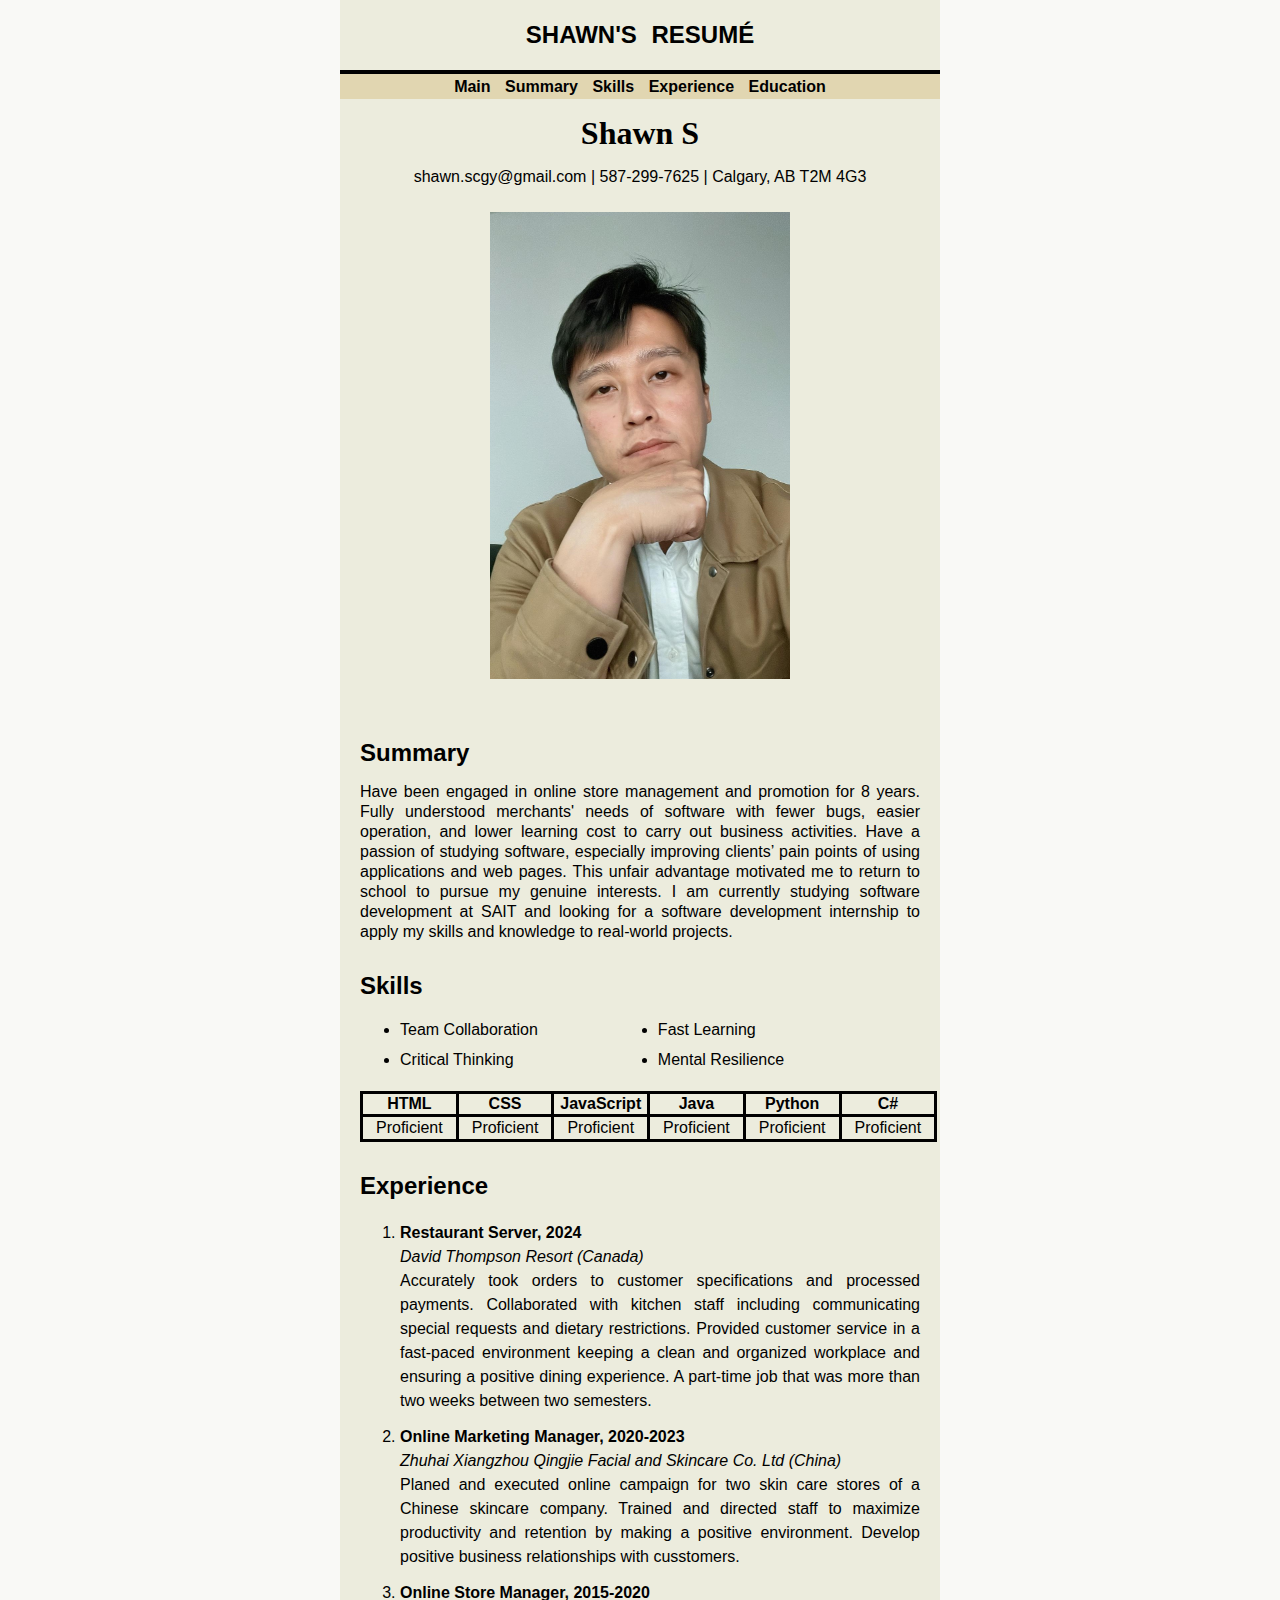
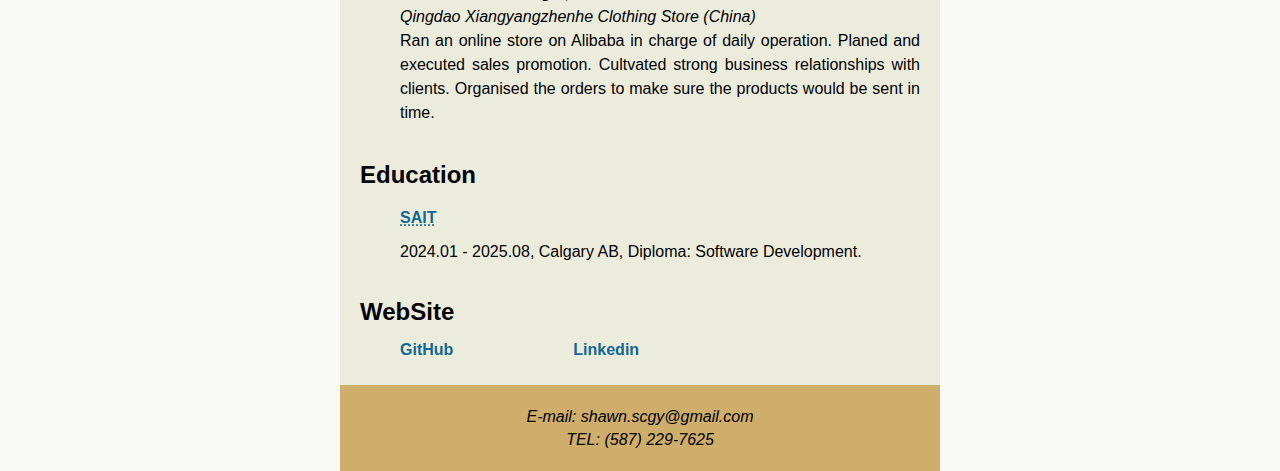
==== index.html @ 1db709df "update9/9/2024" ====
<!DOCTYPE html>
<html lang="en">
  <head>
    <meta charset="UTF-8" />
    <meta name="viewport" content="width=device-width, initial-scale=1.0" />
    <title>Shawn S</title>
    <link rel="icon" href="./image/Shawnxicon.png" type="image/x-icon" />
    <link rel="stylesheet" href="./styles/styles.css" />
  </head>
  <body>
    <header><h2>SHAWN'S RESUMÉ</h2></header>
    <nav>
      <a scr="index.html" id="mai"><strong>Main</strong></a>
      <a id="sum"><strong>Summary</strong></a>
      <a id="ski"><strong>Skills</strong></a>
      <a id="exp"><strong>Experience</strong></a>
      <a id="edu"><strong>Education</strong></a>
    </nav>
    <main id="main">
      <div class="firstheading"><h1>Shawn S</h1></div>
      <p class="contacts">
        shawn.scgy@gmail.com | 587-299-7625 | Calgary, AB T2M 4G3
      </p>
      <p class="portrait">
        <img src="./image/resume.jpg" alt="Hansome me!" width="300" />
      </p>

      <div class="content" id="alternate">
        <div id="sumText">
          <h2 id="sumHeader">Summary</h2>
          <p class="summarypara">
            Have been engaged in online store management and promotion for 8 years. Fully understood merchants' needs of software with fewer bugs, easier operation, and lower learning cost to carry out business activities. Have a passion of studying software, especially improving clients’ pain points of using applications and web pages. This unfair advantage motivated me to return to school to pursue my genuine interests. I am currently studying software development at SAIT and looking for a software development internship to apply my skills and knowledge to real-world projects.
          </p>
        </div>
        <div id="skiText">
        <div><h2 class="tooClose">Skills</h2></div>

        <ul class="bullet">
          <div class="bulletp1">
            <li>Team Collaboration</li>
            <li>Critical Thinking</li>
          </div>
          <div class="bulletp2">
            <li>Fast Learning</li>
            <li>Mental Resilience</li>
          </div>
        </ul>
        <div>
          <table>
            <tr>
              <th>HTML</th>
              <th>CSS</th>
              <th>JavaScript</th>
              <th>Java</th>
              <th>Python</th>
              <th>C#</th>
            </tr>
            <tr>
              <td>Proficient</td>
              <td>Proficient</td>
              <td>Proficient</td>
              <td>Proficient</td>
              <td>Proficient</td>
              <td>Proficient</td>
            </tr>
          </table>
        </div>
      </div>
      <div id="expText">
        <h2 class="tooClose">Experience</h2>
        <ol>
          <li>
            <strong>Restaurant Server, 2024</strong>
            <div><em>David Thompson Resort (Canada)</em></div>
            <div>
              Accurately took orders to customer specifications and processed payments.
              Collaborated with kitchen staff including communicating special requests and dietary restrictions.
              Provided customer service in a fast-paced environment keeping a clean and organized workplace and ensuring a positive dining experience.
              A part-time job that was more than two weeks between two semesters.

            </div>
          </li>
          <li>
            <strong>Online Marketing Manager, 2020-2023</strong>
              <div><em>Zhuhai Xiangzhou Qingjie Facial and Skincare Co. Ltd (China)</em></div>
            <div>
              Planed and executed online campaign for two skin care stores of a
              Chinese skincare company. Trained and directed staff to maximize
              productivity and retention by making a positive environment.
              Develop positive business relationships with cusstomers.
            </div>
          </li>
          <li>
            <strong>Online Store Manager, 2015-2020</strong>
            <div><em>Qingdao Xiangyangzhenhe Clothing Store (China)</em></div>
            <div>
              Ran an online store on Alibaba in charge of daily operation.
              Planed and executed sales promotion. Cultvated strong business
              relationships with clients. Organised the orders to make sure the
              products would be sent in time.
            </div>
          </li>

          
        </ol>
      </div>
      <div id="eduText">
        <div><h2 class="tooClose">Education</h2></div>
        <ul class="latest">
          <li class="sublatest">
            <div  class="sait">
            <a href="https://www.sait.ca/"
              ><abbr title="Southern Alberta Institute of Technology">SAIT</abbr
              ></a
            >
          </div><p>2024.01 - 2025.08, Calgary AB, Diploma: Software Development.</p>
          </li>
        </ul>
      </div>
        <div><h2>WebSite</h2></div>
        <ul class="link">
          <div>
          <a href="https://github.com/shawnscgy" class="website">GitHub</a>
        </div>
        <div>
          <a href="https://www.linkedin.com/in/shawn-s-95a9052b3/" class="website">Linkedin</a>
        </div>
      </div>
    </main>
    <footer id="footer">
      <div><em>E-mail: shawn.scgy@gmail.com</em></div>
      <div><em>TEL: (587) 229-7625</em></div>
    </footer>
    <script src="./scripts/script.js"></script>
  </body>
</html>
---- styles/styles.css ----
body {
  width: 600px;
  margin: 0 auto;
  background-color: rgb(249, 249, 246);
  font-family: Arial, Helvetica, sans-serif;
}
header {
  background-color: rgb(236, 236, 221);
  word-spacing: 8px;
  font-family: "Segoe UI", Tahoma, Geneva, Verdana, sans-serif;
  padding: 1px;
  text-align: center;
  border-bottom-style: solid;
  border-width: 4px;
}

nav {
  background-color: rgb(225, 214, 177);
  font-family: "Segoe UI", Tahoma, Geneva, Verdana, sans-serif;
  font-size: 16px;
  font-weight: normal;
  text-align: center;
  line-height: 25px;
  word-spacing: 10px;
}

a:link {
  color: rgb(18, 104, 146);
  font-weight: bolder;
  text-decoration: none;
}

a:hover {
  text-decoration: underline;
  cursor: pointer;
}

main {
  background-color: rgb(236, 236, 221);
  /*padding: 1px 0px;*/
}

.portrait {
  text-align: center;
  background-color: rgb(236, 236, 221);
}

.school {
  text-align: center;
}

h1 {
  background-color: rgb(236, 236, 221);
  font-family: "Times New Roman", Times, serif;
  font-weight: bold;
  text-align: center;
  margin-bottom: 4px;
  margin-top: 0px;
  padding-top: 16px;
}

.contacts {
  text-align: center;
  padding-bottom: 10px;
  font-family: "Trebuchet MS", "Lucida Sans Unicode", "Lucida Grande",
    "Lucida Sans", Arial, sans-serif;
}

img {
  width: 300px;
}

.tooClose {
  margin-top: 35px;
}

.bullet {
  display: flex;
  flex-direction: row;
}
.bullet div {
  margin-right: 120px;
}
.summarypara {
  line-height: 20px;
}
table {
  border: solid black 1px;
  border-collapse: collapse;
  margin: 0 auto;
}

td {
  border: solid black;
  padding: 2px 13px;
}
th {
  border: solid black;
  text-align: center;
}

ol {
  line-height: 24px;
}

li {
  padding: 6px 0px;
}

.latest {
  list-style: none;
}

.content {
  padding: 10px 20px;
  text-align: justify;
  line-height: 18px;
}
.sait {
  color: rgb(18, 104, 146);
  font-weight: bolder;
  text-decoration: none;
}

footer {
  display: flex;
  flex-direction: column;
  justify-content: center;
  text-align: center;
  line-height: 23px;
  padding: 20px 20px;
  background-color: rgb(206, 174, 106);
}
.link {
  text-align: justify;
  display: flex;
  flex-direction: row;
  color: rgb(18, 104, 146);
  font-weight: bolder;
  text-decoration: none;
}
.website {
  margin-right: 120px;
}
a:visited {
  color: rgb(18, 104, 146);
}
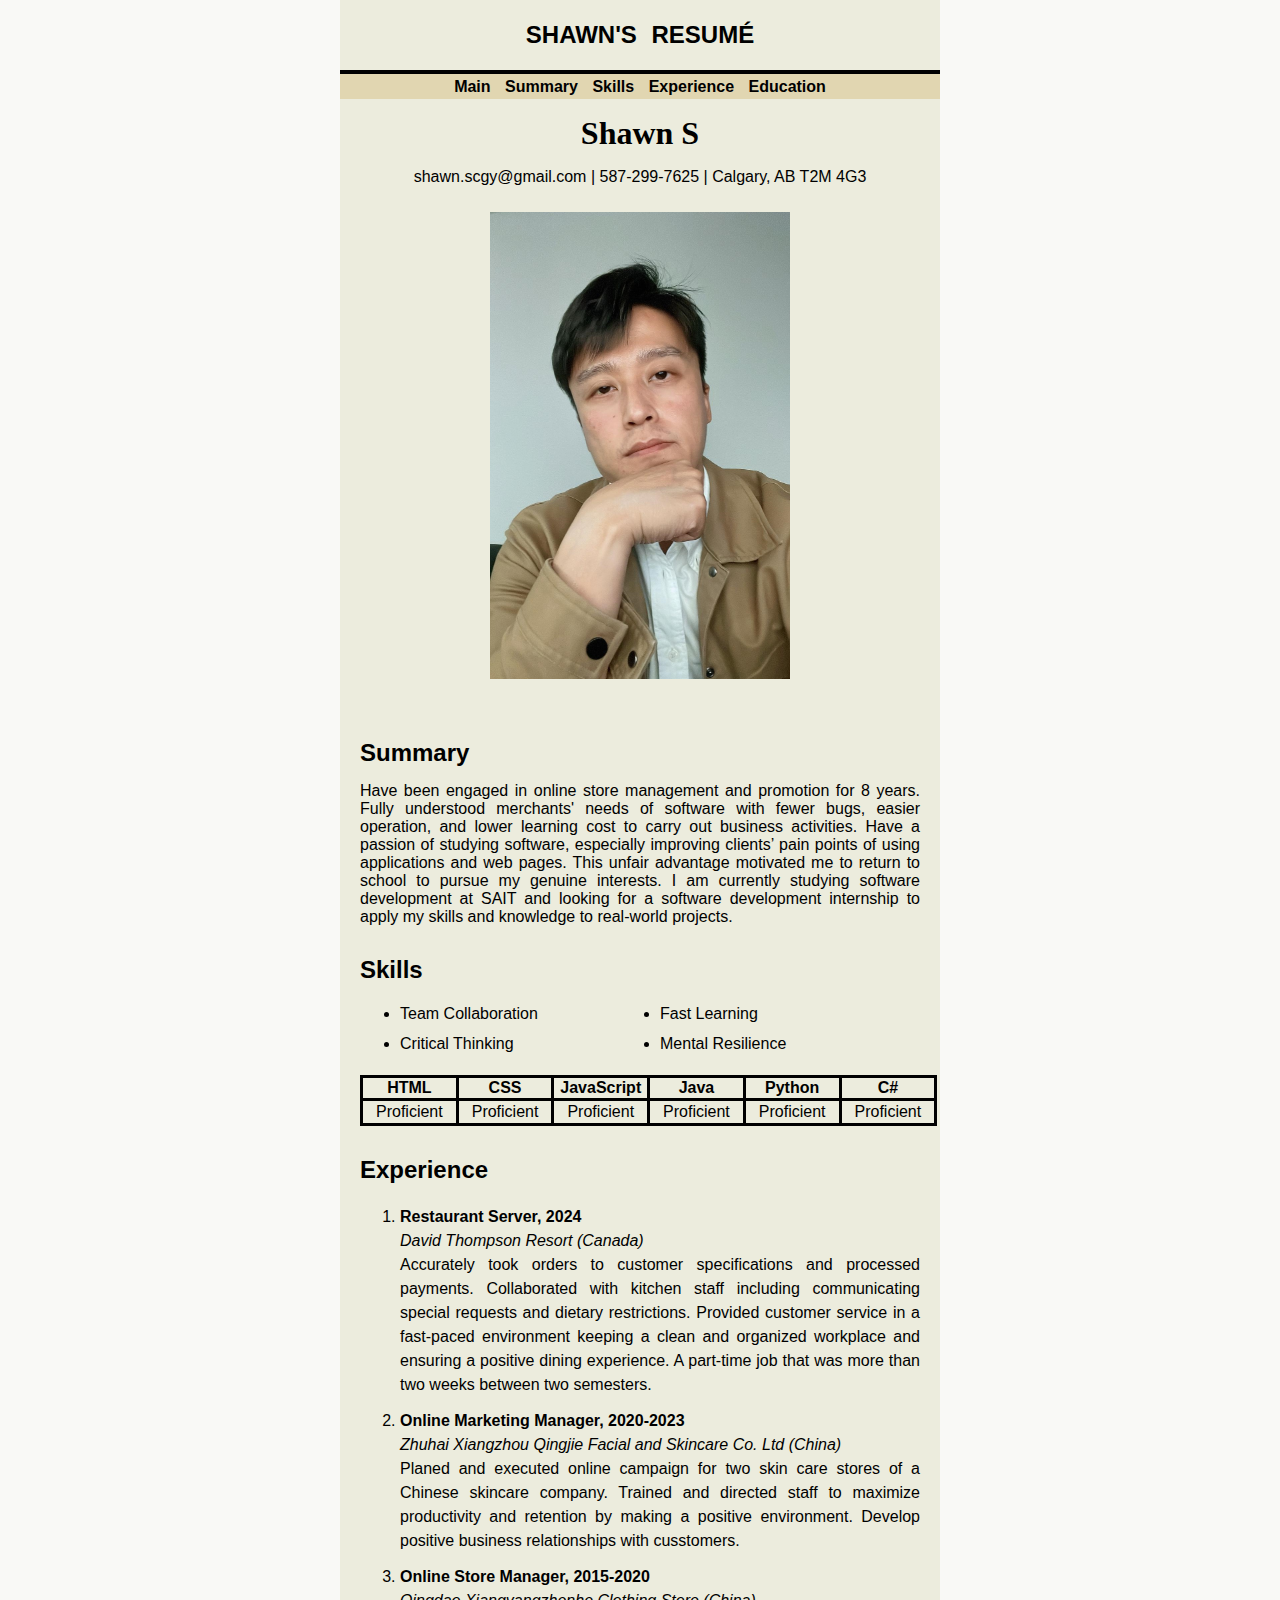
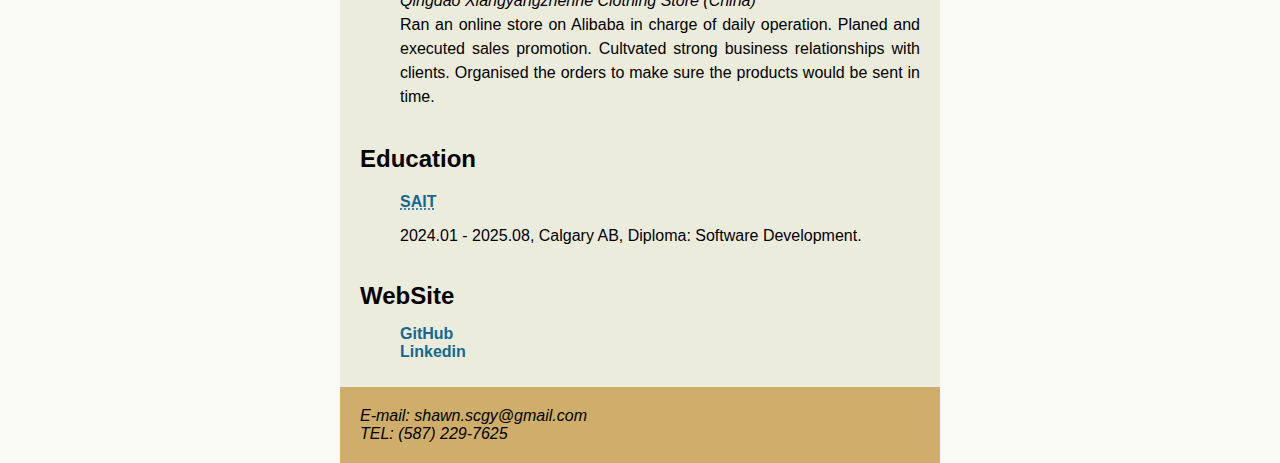
==== commit be8cd525: "9/9/2024" ====
--- a/index.html
+++ b/index.html
@@ -1,136 +1,136 @@
-<!DOCTYPE html>
-<html lang="en">
-  <head>
-    <meta charset="UTF-8" />
-    <meta name="viewport" content="width=device-width, initial-scale=1.0" />
-    <title>Shawn S</title>
-    <link rel="icon" href="./image/Shawnxicon.png" type="image/x-icon" />
-    <link rel="stylesheet" href="./styles/styles.css" />
-  </head>
-  <body>
-    <header><h2>SHAWN'S RESUMÉ</h2></header>
-    <nav>
-      <a scr="index.html" id="mai"><strong>Main</strong></a>
-      <a id="sum"><strong>Summary</strong></a>
-      <a id="ski"><strong>Skills</strong></a>
-      <a id="exp"><strong>Experience</strong></a>
-      <a id="edu"><strong>Education</strong></a>
-    </nav>
-    <main id="main">
-      <div class="firstheading"><h1>Shawn S</h1></div>
-      <p class="contacts">
-        shawn.scgy@gmail.com | 587-299-7625 | Calgary, AB T2M 4G3
-      </p>
-      <p class="portrait">
-        <img src="./image/resume.jpg" alt="Hansome me!" width="300" />
-      </p>
-
-      <div class="content" id="alternate">
-        <div id="sumText">
-          <h2 id="sumHeader">Summary</h2>
-          <p class="summarypara">
-            Have been engaged in online store management and promotion for 8 years. Fully understood merchants' needs of software with fewer bugs, easier operation, and lower learning cost to carry out business activities. Have a passion of studying software, especially improving clients’ pain points of using applications and web pages. This unfair advantage motivated me to return to school to pursue my genuine interests. I am currently studying software development at SAIT and looking for a software development internship to apply my skills and knowledge to real-world projects.
-          </p>
-        </div>
-        <div id="skiText">
-        <div><h2 class="tooClose">Skills</h2></div>
-
-        <ul class="bullet">
-          <div class="bulletp1">
-            <li>Team Collaboration</li>
-            <li>Critical Thinking</li>
-          </div>
-          <div class="bulletp2">
-            <li>Fast Learning</li>
-            <li>Mental Resilience</li>
-          </div>
-        </ul>
-        <div>
-          <table>
-            <tr>
-              <th>HTML</th>
-              <th>CSS</th>
-              <th>JavaScript</th>
-              <th>Java</th>
-              <th>Python</th>
-              <th>C#</th>
-            </tr>
-            <tr>
-              <td>Proficient</td>
-              <td>Proficient</td>
-              <td>Proficient</td>
-              <td>Proficient</td>
-              <td>Proficient</td>
-              <td>Proficient</td>
-            </tr>
-          </table>
-        </div>
-      </div>
-      <div id="expText">
-        <h2 class="tooClose">Experience</h2>
-        <ol>
-          <li>
-            <strong>Restaurant Server, 2024</strong>
-            <div><em>David Thompson Resort (Canada)</em></div>
-            <div>
-              Accurately took orders to customer specifications and processed payments.
-              Collaborated with kitchen staff including communicating special requests and dietary restrictions.
-              Provided customer service in a fast-paced environment keeping a clean and organized workplace and ensuring a positive dining experience.
-              A part-time job that was more than two weeks between two semesters.
-
-            </div>
-          </li>
-          <li>
-            <strong>Online Marketing Manager, 2020-2023</strong>
-              <div><em>Zhuhai Xiangzhou Qingjie Facial and Skincare Co. Ltd (China)</em></div>
-            <div>
-              Planed and executed online campaign for two skin care stores of a
-              Chinese skincare company. Trained and directed staff to maximize
-              productivity and retention by making a positive environment.
-              Develop positive business relationships with cusstomers.
-            </div>
-          </li>
-          <li>
-            <strong>Online Store Manager, 2015-2020</strong>
-            <div><em>Qingdao Xiangyangzhenhe Clothing Store (China)</em></div>
-            <div>
-              Ran an online store on Alibaba in charge of daily operation.
-              Planed and executed sales promotion. Cultvated strong business
-              relationships with clients. Organised the orders to make sure the
-              products would be sent in time.
-            </div>
-          </li>
-
-          
-        </ol>
-      </div>
-      <div id="eduText">
-        <div><h2 class="tooClose">Education</h2></div>
-        <ul class="latest">
-          <li class="sublatest">
-            <div  class="sait">
-            <a href="https://www.sait.ca/"
-              ><abbr title="Southern Alberta Institute of Technology">SAIT</abbr
-              ></a
-            >
-          </div><p>2024.01 - 2025.08, Calgary AB, Diploma: Software Development.</p>
-          </li>
-        </ul>
-      </div>
-        <div><h2>WebSite</h2></div>
-        <ul class="link">
-          <div>
-          <a href="https://github.com/shawnscgy" class="website">GitHub</a>
-        </div>
-        <div>
-          <a href="https://www.linkedin.com/in/shawn-s-95a9052b3/" class="website">Linkedin</a>
-        </div>
-      </div>
-    </main>
-    <footer id="footer">
-      <div><em>E-mail: shawn.scgy@gmail.com</em></div>
-      <div><em>TEL: (587) 229-7625</em></div>
-    </footer>
-    <script src="./scripts/script.js"></script>
-  </body>
-</html>
+<!DOCTYPE html>
+<html lang="en">
+  <head>
+    <meta charset="UTF-8" />
+    <meta name="viewport" content="width=device-width, initial-scale=1.0" />
+    <title>Shawn S</title>
+    <link rel="icon" href="./image/Shawnxicon.png" type="image/x-icon" />
+    <link rel="stylesheet" href="./styles/styles.css" />
+  </head>
+  <body>
+    <header><h2>SHAWN'S RESUMÉ</h2></header>
+    <nav>
+      <a scr="index.html" id="mai"><strong>Main</strong></a>
+      <a id="sum"><strong>Summary</strong></a>
+      <a id="ski"><strong>Skills</strong></a>
+      <a id="exp"><strong>Experience</strong></a>
+      <a id="edu"><strong>Education</strong></a>
+    </nav>
+    <main id="main">
+      <div class="firstheading"><h1>Shawn S</h1></div>
+      <p class="contacts">
+        shawn.scgy@gmail.com | 587-299-7625 | Calgary, AB T2M 4G3
+      </p>
+      <p class="portrait">
+        <img src="./image/resume.jpg" alt="Handsome me!" width="300" />
+      </p>
+
+      <div class="content" id="alternate">
+        <div id="sumText">
+          <h2 id="sumHeader">Summary</h2>
+          <p class="summarypara">
+            Have been engaged in online store management and promotion for 8 years. Fully understood merchants' needs of software with fewer bugs, easier operation, and lower learning cost to carry out business activities. Have a passion of studying software, especially improving clients’ pain points of using applications and web pages. This unfair advantage motivated me to return to school to pursue my genuine interests. I am currently studying software development at SAIT and looking for a software development internship to apply my skills and knowledge to real-world projects.
+          </p>
+        </div>
+        <div id="skiText">
+        <div><h2 class="tooClose">Skills</h2></div>
+
+        <ul class="bullet">
+          <div class="bulletp1">
+            <li>Team Collaboration</li>
+            <li>Critical Thinking</li>
+          </div>
+          <div class="bulletp2">
+            <li>Fast Learning</li>
+            <li>Mental Resilience</li>
+          </div>
+        </ul>
+        <div>
+          <table>
+            <tr>
+              <th>HTML</th>
+              <th>CSS</th>
+              <th>JavaScript</th>
+              <th>Java</th>
+              <th>Python</th>
+              <th>C#</th>
+            </tr>
+            <tr>
+              <td>Proficient</td>
+              <td>Proficient</td>
+              <td>Proficient</td>
+              <td>Proficient</td>
+              <td>Proficient</td>
+              <td>Proficient</td>
+            </tr>
+          </table>
+        </div>
+      </div>
+      <div id="expText">
+        <h2 class="tooClose">Experience</h2>
+        <ol>
+          <li>
+            <strong>Restaurant Server, 2024</strong>
+            <div><em>David Thompson Resort (Canada)</em></div>
+            <div>
+              Accurately took orders to customer specifications and processed payments.
+              Collaborated with kitchen staff including communicating special requests and dietary restrictions.
+              Provided customer service in a fast-paced environment keeping a clean and organized workplace and ensuring a positive dining experience.
+              A part-time job that was more than two weeks between two semesters.
+
+            </div>
+          </li>
+          <li>
+            <strong>Online Marketing Manager, 2020-2023</strong>
+              <div><em>Zhuhai Xiangzhou Qingjie Facial and Skincare Co. Ltd (China)</em></div>
+            <div>
+              Planed and executed online campaign for two skin care stores of a
+              Chinese skincare company. Trained and directed staff to maximize
+              productivity and retention by making a positive environment.
+              Develop positive business relationships with cusstomers.
+            </div>
+          </li>
+          <li>
+            <strong>Online Store Manager, 2015-2020</strong>
+            <div><em>Qingdao Xiangyangzhenhe Clothing Store (China)</em></div>
+            <div>
+              Ran an online store on Alibaba in charge of daily operation.
+              Planed and executed sales promotion. Cultvated strong business
+              relationships with clients. Organised the orders to make sure the
+              products would be sent in time.
+            </div>
+          </li>
+
+          
+        </ol>
+      </div>
+      <div id="eduText">
+        <div><h2 class="tooClose">Education</h2></div>
+        <ul class="latest">
+          <li class="sublatest">
+            <div  class="sait">
+            <a href="https://www.sait.ca/"
+              ><abbr title="Southern Alberta Institute of Technology">SAIT</abbr
+              ></a
+            >
+          </div><p>2024.01 - 2025.08, Calgary AB, Diploma: Software Development.</p>
+          </li>
+        </ul>
+      </div>
+        <div><h2>WebSite</h2></div>
+        <ul class="link">
+          <div>
+          <a href="https://github.com/shawnscgy" class="website">GitHub</a>
+        </div>
+        <div>
+          <a href="https://www.linkedin.com/in/shawn-s-95a9052b3/" class="website">Linkedin</a>
+        </div>
+      </div>
+    </main>
+    <footer id="footer">
+      <div><em>E-mail: shawn.scgy@gmail.com</em></div>
+      <div><em>TEL: (587) 229-7625</em></div>
+    </footer>
+    <script src="./scripts/script.js"></script>
+  </body>
+</html>
--- a/styles/styles.css
+++ b/styles/styles.css
@@ -1,147 +1,117 @@
-body {
-  width: 600px;
-  margin: 0 auto;
-  background-color: rgb(249, 249, 246);
-  font-family: Arial, Helvetica, sans-serif;
-}
-header {
-  background-color: rgb(236, 236, 221);
-  word-spacing: 8px;
-  font-family: "Segoe UI", Tahoma, Geneva, Verdana, sans-serif;
-  padding: 1px;
-  text-align: center;
-  border-bottom-style: solid;
-  border-width: 4px;
-}
-
-nav {
-  background-color: rgb(225, 214, 177);
-  font-family: "Segoe UI", Tahoma, Geneva, Verdana, sans-serif;
-  font-size: 16px;
-  font-weight: normal;
-  text-align: center;
-  line-height: 25px;
-  word-spacing: 10px;
-}
-
-a:link {
-  color: rgb(18, 104, 146);
-  font-weight: bolder;
-  text-decoration: none;
-}
-
-a:hover {
-  text-decoration: underline;
-  cursor: pointer;
-}
-
-main {
-  background-color: rgb(236, 236, 221);
-  /*padding: 1px 0px;*/
-}
-
-.portrait {
-  text-align: center;
-  background-color: rgb(236, 236, 221);
-}
-
-.school {
-  text-align: center;
-}
-
-h1 {
-  background-color: rgb(236, 236, 221);
-  font-family: "Times New Roman", Times, serif;
-  font-weight: bold;
-  text-align: center;
-  margin-bottom: 4px;
-  margin-top: 0px;
-  padding-top: 16px;
-}
-
-.contacts {
-  text-align: center;
-  padding-bottom: 10px;
-  font-family: "Trebuchet MS", "Lucida Sans Unicode", "Lucida Grande",
-    "Lucida Sans", Arial, sans-serif;
-}
-
-img {
-  width: 300px;
-}
-
-.tooClose {
-  margin-top: 35px;
-}
-
-.bullet {
-  display: flex;
-  flex-direction: row;
-}
-.bullet div {
-  margin-right: 120px;
-}
-.summarypara {
-  line-height: 20px;
-}
-table {
-  border: solid black 1px;
-  border-collapse: collapse;
-  margin: 0 auto;
-}
-
-td {
-  border: solid black;
-  padding: 2px 13px;
-}
-th {
-  border: solid black;
-  text-align: center;
-}
-
-ol {
-  line-height: 24px;
-}
-
-li {
-  padding: 6px 0px;
-}
-
-.latest {
-  list-style: none;
-}
-
-.content {
-  padding: 10px 20px;
-  text-align: justify;
-  line-height: 18px;
-}
-.sait {
-  color: rgb(18, 104, 146);
-  font-weight: bolder;
-  text-decoration: none;
-}
-
-footer {
-  display: flex;
-  flex-direction: column;
-  justify-content: center;
-  text-align: center;
-  line-height: 23px;
-  padding: 20px 20px;
-  background-color: rgb(206, 174, 106);
-}
-.link {
-  text-align: justify;
-  display: flex;
-  flex-direction: row;
-  color: rgb(18, 104, 146);
-  font-weight: bolder;
-  text-decoration: none;
-}
-.website {
-  margin-right: 120px;
-}
-a:visited {
-  color: rgb(18, 104, 146);
-}
+body {
+  width: 600px;
+  margin: 0 auto;
+  background-color: rgb(249, 249, 246);
+  font-family: Arial, Helvetica, sans-serif;
+}
+header {
+  background-color: rgb(236, 236, 221);
+  word-spacing: 8px;
+  font-family: "Segoe UI", Tahoma, Geneva, Verdana, sans-serif;
+  padding: 1px;
+  text-align: center;
+  border-bottom-style: solid;
+  border-width: 4px;
+}
+
+nav {
+  background-color: rgb(225, 214, 177);
+  font-family: "Segoe UI", Tahoma, Geneva, Verdana, sans-serif;
+  font-size: 16px;
+  font-weight: normal;
+  text-align: center;
+  line-height: 25px;
+  word-spacing: 10px;
+}
+
+a:link {
+  color: rgb(18, 104, 146);
+  font-weight: bolder;
+  text-decoration: none;
+}
+
+a:hover {
+  text-decoration: underline;
+}
+
+main {
+  background-color: rgb(236, 236, 221);
+  /*padding: 1px 0px;*/
+}
+
+.portrait {
+  text-align: center;
+  background-color: rgb(236, 236, 221);
+}
+
+.school {
+  text-align: center;
+}
+
+h1 {
+  background-color: rgb(236, 236, 221);
+  font-family: "Times New Roman", Times, serif;
+  font-weight: bold;
+  text-align: center;
+  margin-bottom: 4px;
+  margin-top: 0px;
+  padding-top: 16px;
+}
+
+.contacts {
+  text-align: center;
+  padding-bottom: 10px;
+  font-family: "Trebuchet MS", "Lucida Sans Unicode", "Lucida Grande",
+    "Lucida Sans", Arial, sans-serif;
+}
+
+img {
+  width: 300px;
+}
+
+.tooClose {
+  margin-top: 35px;
+}
+
+.bullet {
+  display: grid;
+  grid-template-columns: repeat(2, 1fr);
+}
+
+table {
+  border: solid black 1px;
+  border-collapse: collapse;
+  margin: 0 auto;
+}
+
+td {
+  border: solid black;
+  padding: 2px 13px;
+}
+th {
+  border: solid black;
+  text-align: center;
+}
+
+ol {
+  line-height: 24px;
+}
+
+li {
+  padding: 6px 0px;
+}
+
+.latest {
+  list-style: none;
+}
+
+.content {
+  padding: 10px 20px;
+  text-align: justify;
+  line-height: 18px;
+}
+
+footer {
+  padding: 20px 20px;
+  background-color: rgb(206, 174, 106);
+}
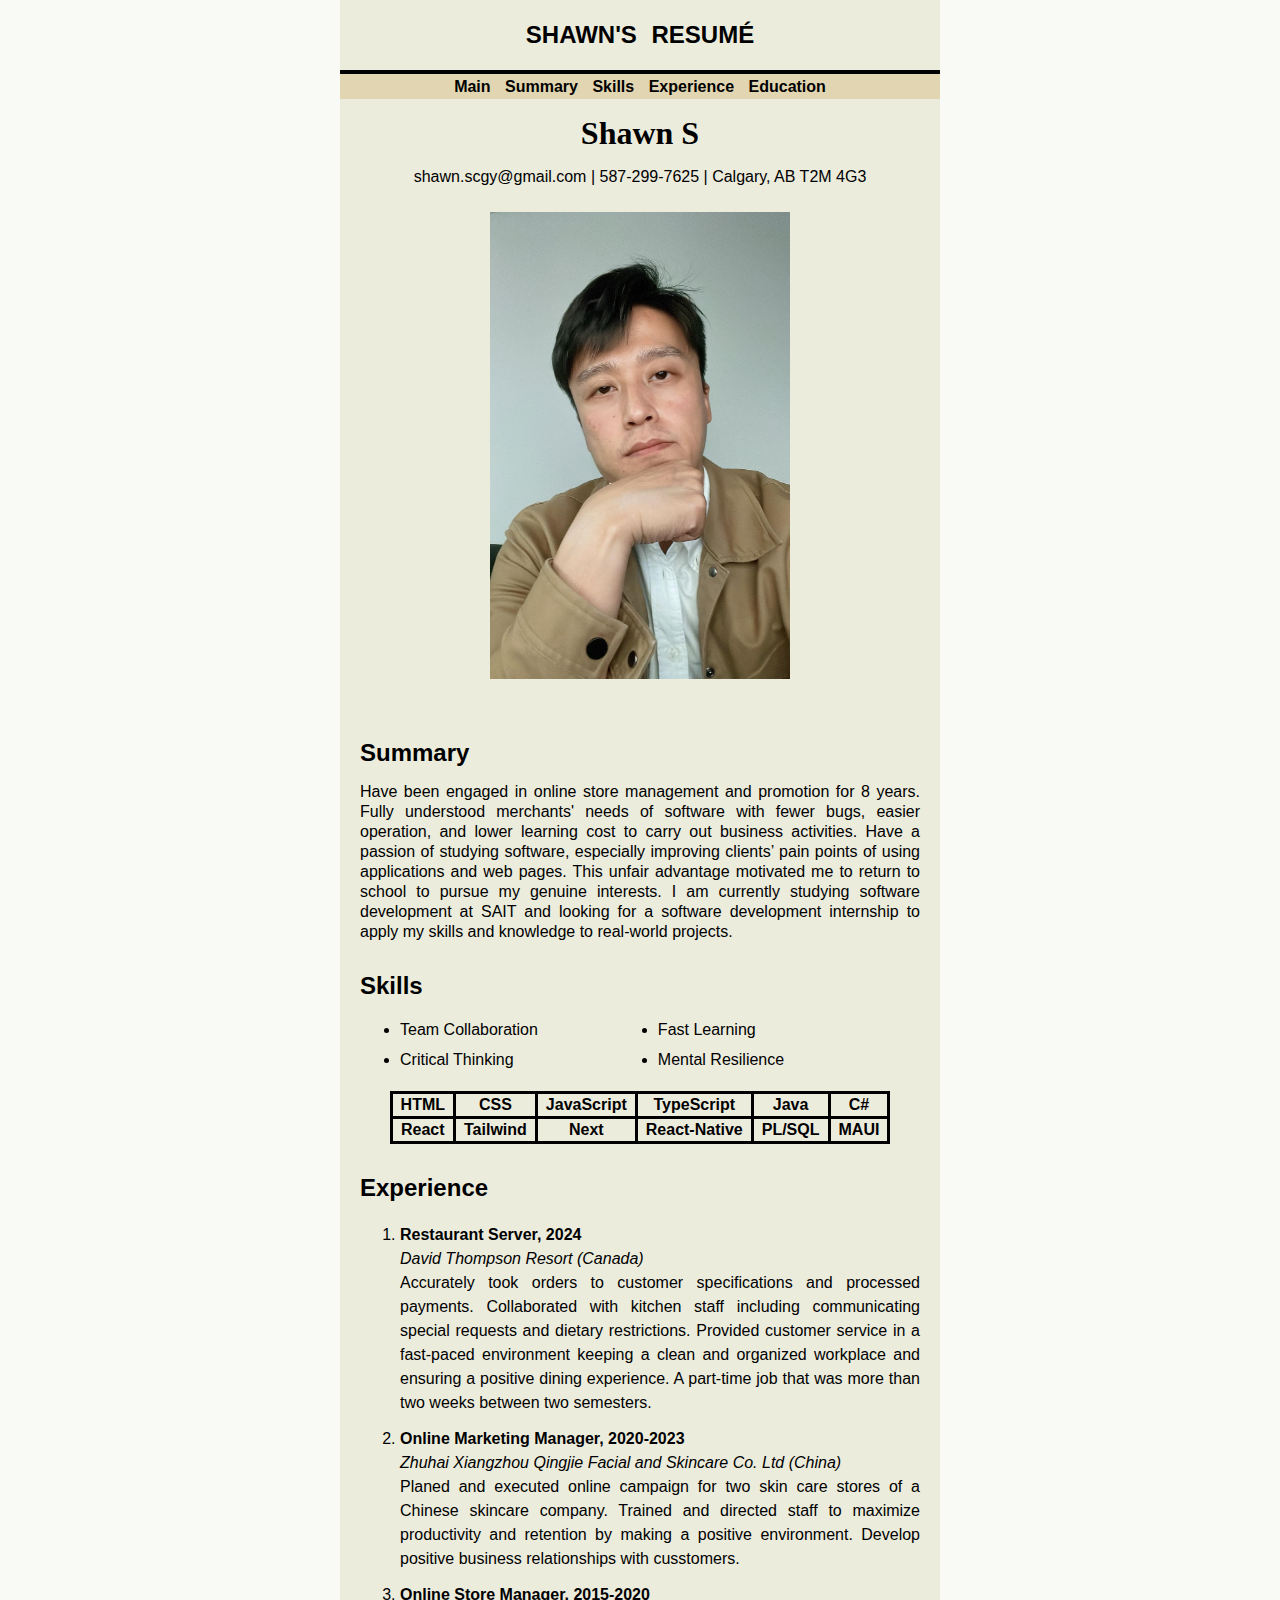
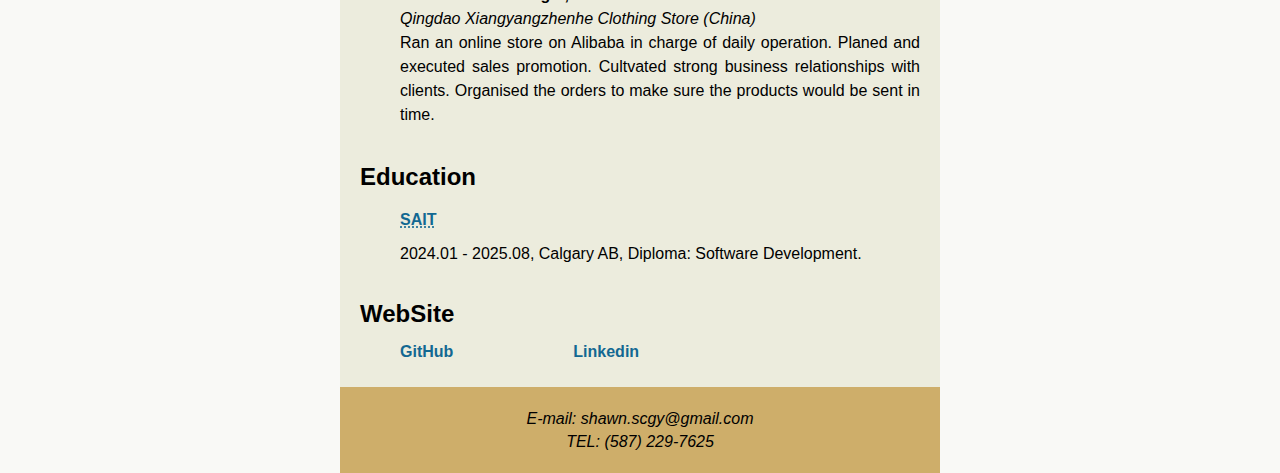
==== commit 1e952713: "update25/9/30" ====
--- a/index.html
+++ b/index.html
@@ -1,136 +1,136 @@
-<!DOCTYPE html>
-<html lang="en">
-  <head>
-    <meta charset="UTF-8" />
-    <meta name="viewport" content="width=device-width, initial-scale=1.0" />
-    <title>Shawn S</title>
-    <link rel="icon" href="./image/Shawnxicon.png" type="image/x-icon" />
-    <link rel="stylesheet" href="./styles/styles.css" />
-  </head>
-  <body>
-    <header><h2>SHAWN'S RESUMÉ</h2></header>
-    <nav>
-      <a scr="index.html" id="mai"><strong>Main</strong></a>
-      <a id="sum"><strong>Summary</strong></a>
-      <a id="ski"><strong>Skills</strong></a>
-      <a id="exp"><strong>Experience</strong></a>
-      <a id="edu"><strong>Education</strong></a>
-    </nav>
-    <main id="main">
-      <div class="firstheading"><h1>Shawn S</h1></div>
-      <p class="contacts">
-        shawn.scgy@gmail.com | 587-299-7625 | Calgary, AB T2M 4G3
-      </p>
-      <p class="portrait">
-        <img src="./image/resume.jpg" alt="Handsome me!" width="300" />
-      </p>
-
-      <div class="content" id="alternate">
-        <div id="sumText">
-          <h2 id="sumHeader">Summary</h2>
-          <p class="summarypara">
-            Have been engaged in online store management and promotion for 8 years. Fully understood merchants' needs of software with fewer bugs, easier operation, and lower learning cost to carry out business activities. Have a passion of studying software, especially improving clients’ pain points of using applications and web pages. This unfair advantage motivated me to return to school to pursue my genuine interests. I am currently studying software development at SAIT and looking for a software development internship to apply my skills and knowledge to real-world projects.
-          </p>
-        </div>
-        <div id="skiText">
-        <div><h2 class="tooClose">Skills</h2></div>
-
-        <ul class="bullet">
-          <div class="bulletp1">
-            <li>Team Collaboration</li>
-            <li>Critical Thinking</li>
-          </div>
-          <div class="bulletp2">
-            <li>Fast Learning</li>
-            <li>Mental Resilience</li>
-          </div>
-        </ul>
-        <div>
-          <table>
-            <tr>
-              <th>HTML</th>
-              <th>CSS</th>
-              <th>JavaScript</th>
-              <th>Java</th>
-              <th>Python</th>
-              <th>C#</th>
-            </tr>
-            <tr>
-              <td>Proficient</td>
-              <td>Proficient</td>
-              <td>Proficient</td>
-              <td>Proficient</td>
-              <td>Proficient</td>
-              <td>Proficient</td>
-            </tr>
-          </table>
-        </div>
-      </div>
-      <div id="expText">
-        <h2 class="tooClose">Experience</h2>
-        <ol>
-          <li>
-            <strong>Restaurant Server, 2024</strong>
-            <div><em>David Thompson Resort (Canada)</em></div>
-            <div>
-              Accurately took orders to customer specifications and processed payments.
-              Collaborated with kitchen staff including communicating special requests and dietary restrictions.
-              Provided customer service in a fast-paced environment keeping a clean and organized workplace and ensuring a positive dining experience.
-              A part-time job that was more than two weeks between two semesters.
-
-            </div>
-          </li>
-          <li>
-            <strong>Online Marketing Manager, 2020-2023</strong>
-              <div><em>Zhuhai Xiangzhou Qingjie Facial and Skincare Co. Ltd (China)</em></div>
-            <div>
-              Planed and executed online campaign for two skin care stores of a
-              Chinese skincare company. Trained and directed staff to maximize
-              productivity and retention by making a positive environment.
-              Develop positive business relationships with cusstomers.
-            </div>
-          </li>
-          <li>
-            <strong>Online Store Manager, 2015-2020</strong>
-            <div><em>Qingdao Xiangyangzhenhe Clothing Store (China)</em></div>
-            <div>
-              Ran an online store on Alibaba in charge of daily operation.
-              Planed and executed sales promotion. Cultvated strong business
-              relationships with clients. Organised the orders to make sure the
-              products would be sent in time.
-            </div>
-          </li>
-
-          
-        </ol>
-      </div>
-      <div id="eduText">
-        <div><h2 class="tooClose">Education</h2></div>
-        <ul class="latest">
-          <li class="sublatest">
-            <div  class="sait">
-            <a href="https://www.sait.ca/"
-              ><abbr title="Southern Alberta Institute of Technology">SAIT</abbr
-              ></a
-            >
-          </div><p>2024.01 - 2025.08, Calgary AB, Diploma: Software Development.</p>
-          </li>
-        </ul>
-      </div>
-        <div><h2>WebSite</h2></div>
-        <ul class="link">
-          <div>
-          <a href="https://github.com/shawnscgy" class="website">GitHub</a>
-        </div>
-        <div>
-          <a href="https://www.linkedin.com/in/shawn-s-95a9052b3/" class="website">Linkedin</a>
-        </div>
-      </div>
-    </main>
-    <footer id="footer">
-      <div><em>E-mail: shawn.scgy@gmail.com</em></div>
-      <div><em>TEL: (587) 229-7625</em></div>
-    </footer>
-    <script src="./scripts/script.js"></script>
-  </body>
-</html>
+<!DOCTYPE html>
+<html lang="en">
+  <head>
+    <meta charset="UTF-8" />
+    <meta name="viewport" content="width=device-width, initial-scale=1.0" />
+    <title>Shawn S</title>
+    <link rel="icon" href="./image/Shawnxicon.png" type="image/x-icon" />
+    <link rel="stylesheet" href="./styles/styles.css" />
+  </head>
+  <body>
+    <header><h2>SHAWN'S RESUMÉ</h2></header>
+    <nav>
+      <a scr="index.html" id="mai"><strong>Main</strong></a>
+      <a id="sum"><strong>Summary</strong></a>
+      <a id="ski"><strong>Skills</strong></a>
+      <a id="exp"><strong>Experience</strong></a>
+      <a id="edu"><strong>Education</strong></a>
+    </nav>
+    <main id="main">
+      <div class="firstheading"><h1>Shawn S</h1></div>
+      <p class="contacts">
+        shawn.scgy@gmail.com | 587-299-7625 | Calgary, AB T2M 4G3
+      </p>
+      <p class="portrait">
+        <img src="./image/resume.jpg" alt="Hansome me!" width="300" />
+      </p>
+
+      <div class="content" id="alternate">
+        <div id="sumText">
+          <h2 id="sumHeader">Summary</h2>
+          <p class="summarypara">
+            Have been engaged in online store management and promotion for 8 years. Fully understood merchants' needs of software with fewer bugs, easier operation, and lower learning cost to carry out business activities. Have a passion of studying software, especially improving clients’ pain points of using applications and web pages. This unfair advantage motivated me to return to school to pursue my genuine interests. I am currently studying software development at SAIT and looking for a software development internship to apply my skills and knowledge to real-world projects.
+          </p>
+        </div>
+        <div id="skiText">
+        <div><h2 class="tooClose">Skills</h2></div>
+
+        <ul class="bullet">
+          <div class="bulletp1">
+            <li>Team Collaboration</li>
+            <li>Critical Thinking</li>
+          </div>
+          <div class="bulletp2">
+            <li>Fast Learning</li>
+            <li>Mental Resilience</li>
+          </div>
+        </ul>
+        <div>
+          <table>
+            <tr>
+              <th>HTML</th>
+              <th>CSS</th>
+              <th>JavaScript</th>
+              <th>TypeScript</th>
+              <th>Java</th>
+              <th>C#</th>
+            </tr>
+            <tr>
+              <th>React</th>
+              <th>Tailwind</th>
+              <th>Next</th>
+              <th>React-Native</th>
+              <th>PL/SQL</th>
+              <th>MAUI</th>
+            </tr>
+          </table>
+        </div>
+      </div>
+      <div id="expText">
+        <h2 class="tooClose">Experience</h2>
+        <ol>
+          <li>
+            <strong>Restaurant Server, 2024</strong>
+            <div><em>David Thompson Resort (Canada)</em></div>
+            <div>
+              Accurately took orders to customer specifications and processed payments.
+              Collaborated with kitchen staff including communicating special requests and dietary restrictions.
+              Provided customer service in a fast-paced environment keeping a clean and organized workplace and ensuring a positive dining experience.
+              A part-time job that was more than two weeks between two semesters.
+
+            </div>
+          </li>
+          <li>
+            <strong>Online Marketing Manager, 2020-2023</strong>
+              <div><em>Zhuhai Xiangzhou Qingjie Facial and Skincare Co. Ltd (China)</em></div>
+            <div>
+              Planed and executed online campaign for two skin care stores of a
+              Chinese skincare company. Trained and directed staff to maximize
+              productivity and retention by making a positive environment.
+              Develop positive business relationships with cusstomers.
+            </div>
+          </li>
+          <li>
+            <strong>Online Store Manager, 2015-2020</strong>
+            <div><em>Qingdao Xiangyangzhenhe Clothing Store (China)</em></div>
+            <div>
+              Ran an online store on Alibaba in charge of daily operation.
+              Planed and executed sales promotion. Cultvated strong business
+              relationships with clients. Organised the orders to make sure the
+              products would be sent in time.
+            </div>
+          </li>
+
+          
+        </ol>
+      </div>
+      <div id="eduText">
+        <div><h2 class="tooClose">Education</h2></div>
+        <ul class="latest">
+          <li class="sublatest">
+            <div  class="sait">
+            <a href="https://www.sait.ca/"
+              ><abbr title="Southern Alberta Institute of Technology">SAIT</abbr
+              ></a
+            >
+          </div><p>2024.01 - 2025.08, Calgary AB, Diploma: Software Development.</p>
+          </li>
+        </ul>
+      </div>
+        <div><h2>WebSite</h2></div>
+        <ul class="link">
+          <div>
+          <a href="https://github.com/shawnscgy" class="website">GitHub</a>
+        </div>
+        <div>
+          <a href="https://www.linkedin.com/in/shawn-s-95a9052b3/" class="website">Linkedin</a>
+        </div>
+      </div>
+    </main>
+    <footer id="footer">
+      <div><em>E-mail: shawn.scgy@gmail.com</em></div>
+      <div><em>TEL: (587) 229-7625</em></div>
+    </footer>
+    <script src="./scripts/script.js"></script>
+  </body>
+</html>
--- a/styles/styles.css
+++ b/styles/styles.css
@@ -1,117 +1,148 @@
-body {
-  width: 600px;
-  margin: 0 auto;
-  background-color: rgb(249, 249, 246);
-  font-family: Arial, Helvetica, sans-serif;
-}
-header {
-  background-color: rgb(236, 236, 221);
-  word-spacing: 8px;
-  font-family: "Segoe UI", Tahoma, Geneva, Verdana, sans-serif;
-  padding: 1px;
-  text-align: center;
-  border-bottom-style: solid;
-  border-width: 4px;
-}
-
-nav {
-  background-color: rgb(225, 214, 177);
-  font-family: "Segoe UI", Tahoma, Geneva, Verdana, sans-serif;
-  font-size: 16px;
-  font-weight: normal;
-  text-align: center;
-  line-height: 25px;
-  word-spacing: 10px;
-}
-
-a:link {
-  color: rgb(18, 104, 146);
-  font-weight: bolder;
-  text-decoration: none;
-}
-
-a:hover {
-  text-decoration: underline;
-}
-
-main {
-  background-color: rgb(236, 236, 221);
-  /*padding: 1px 0px;*/
-}
-
-.portrait {
-  text-align: center;
-  background-color: rgb(236, 236, 221);
-}
-
-.school {
-  text-align: center;
-}
-
-h1 {
-  background-color: rgb(236, 236, 221);
-  font-family: "Times New Roman", Times, serif;
-  font-weight: bold;
-  text-align: center;
-  margin-bottom: 4px;
-  margin-top: 0px;
-  padding-top: 16px;
-}
-
-.contacts {
-  text-align: center;
-  padding-bottom: 10px;
-  font-family: "Trebuchet MS", "Lucida Sans Unicode", "Lucida Grande",
-    "Lucida Sans", Arial, sans-serif;
-}
-
-img {
-  width: 300px;
-}
-
-.tooClose {
-  margin-top: 35px;
-}
-
-.bullet {
-  display: grid;
-  grid-template-columns: repeat(2, 1fr);
-}
-
-table {
-  border: solid black 1px;
-  border-collapse: collapse;
-  margin: 0 auto;
-}
-
-td {
-  border: solid black;
-  padding: 2px 13px;
-}
-th {
-  border: solid black;
-  text-align: center;
-}
-
-ol {
-  line-height: 24px;
-}
-
-li {
-  padding: 6px 0px;
-}
-
-.latest {
-  list-style: none;
-}
-
-.content {
-  padding: 10px 20px;
-  text-align: justify;
-  line-height: 18px;
-}
-
-footer {
-  padding: 20px 20px;
-  background-color: rgb(206, 174, 106);
-}
+body {
+  width: 600px;
+  margin: 0 auto;
+  background-color: rgb(249, 249, 246);
+  font-family: Arial, Helvetica, sans-serif;
+}
+header {
+  background-color: rgb(236, 236, 221);
+  word-spacing: 8px;
+  font-family: "Segoe UI", Tahoma, Geneva, Verdana, sans-serif;
+  padding: 1px;
+  text-align: center;
+  border-bottom-style: solid;
+  border-width: 4px;
+}
+
+nav {
+  background-color: rgb(225, 214, 177);
+  font-family: "Segoe UI", Tahoma, Geneva, Verdana, sans-serif;
+  font-size: 16px;
+  font-weight: normal;
+  text-align: center;
+  line-height: 25px;
+  word-spacing: 10px;
+}
+
+a:link {
+  color: rgb(18, 104, 146);
+  font-weight: bolder;
+  text-decoration: none;
+}
+
+a:hover {
+  text-decoration: underline;
+  cursor: pointer;
+}
+
+main {
+  background-color: rgb(236, 236, 221);
+  /*padding: 1px 0px;*/
+}
+
+.portrait {
+  text-align: center;
+  background-color: rgb(236, 236, 221);
+}
+
+.school {
+  text-align: center;
+}
+
+h1 {
+  background-color: rgb(236, 236, 221);
+  font-family: "Times New Roman", Times, serif;
+  font-weight: bold;
+  text-align: center;
+  margin-bottom: 4px;
+  margin-top: 0px;
+  padding-top: 16px;
+}
+
+.contacts {
+  text-align: center;
+  padding-bottom: 10px;
+  font-family: "Trebuchet MS", "Lucida Sans Unicode", "Lucida Grande",
+    "Lucida Sans", Arial, sans-serif;
+}
+
+img {
+  width: 300px;
+}
+
+.tooClose {
+  margin-top: 35px;
+}
+
+.bullet {
+  display: flex;
+  flex-direction: row;
+}
+.bullet div {
+  margin-right: 120px;
+}
+.summarypara {
+  line-height: 20px;
+}
+table {
+  border: solid black 1px;
+  border-collapse: collapse;
+  margin: 0 auto;
+}
+
+td {
+  border: solid black;
+  padding: 2px 13px;
+}
+th {
+  border: solid black;
+  text-align: center;
+  padding: 2px 8px;
+}
+
+ol {
+  line-height: 24px;
+}
+
+li {
+  padding: 6px 0px;
+}
+
+.latest {
+  list-style: none;
+}
+
+.content {
+  padding: 10px 20px;
+  text-align: justify;
+  line-height: 18px;
+}
+.sait {
+  color: rgb(18, 104, 146);
+  font-weight: bolder;
+  text-decoration: none;
+}
+
+footer {
+  display: flex;
+  flex-direction: column;
+  justify-content: center;
+  text-align: center;
+  line-height: 23px;
+  padding: 20px 20px;
+  background-color: rgb(206, 174, 106);
+}
+.link {
+  text-align: justify;
+  display: flex;
+  flex-direction: row;
+  color: rgb(18, 104, 146);
+  font-weight: bolder;
+  text-decoration: none;
+}
+.website {
+  margin-right: 120px;
+}
+a:visited {
+  color: rgb(18, 104, 146);
+}
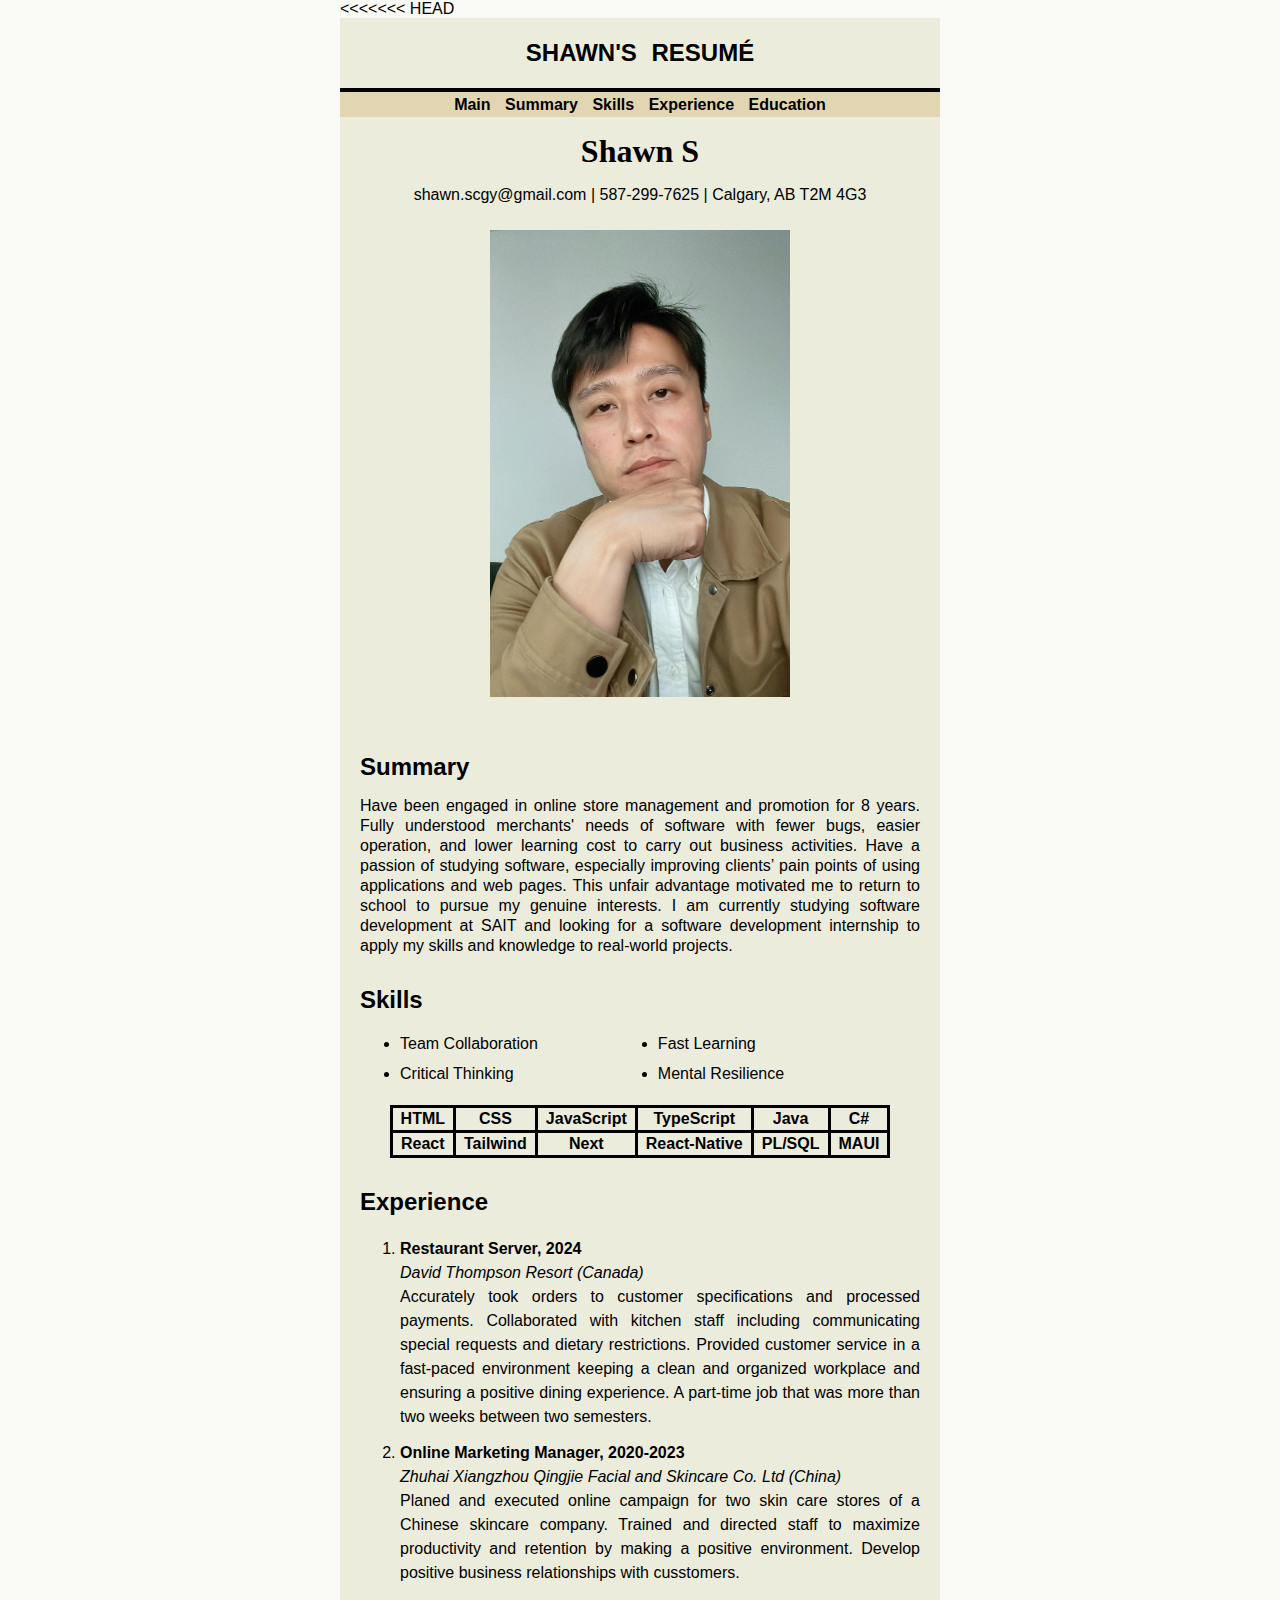
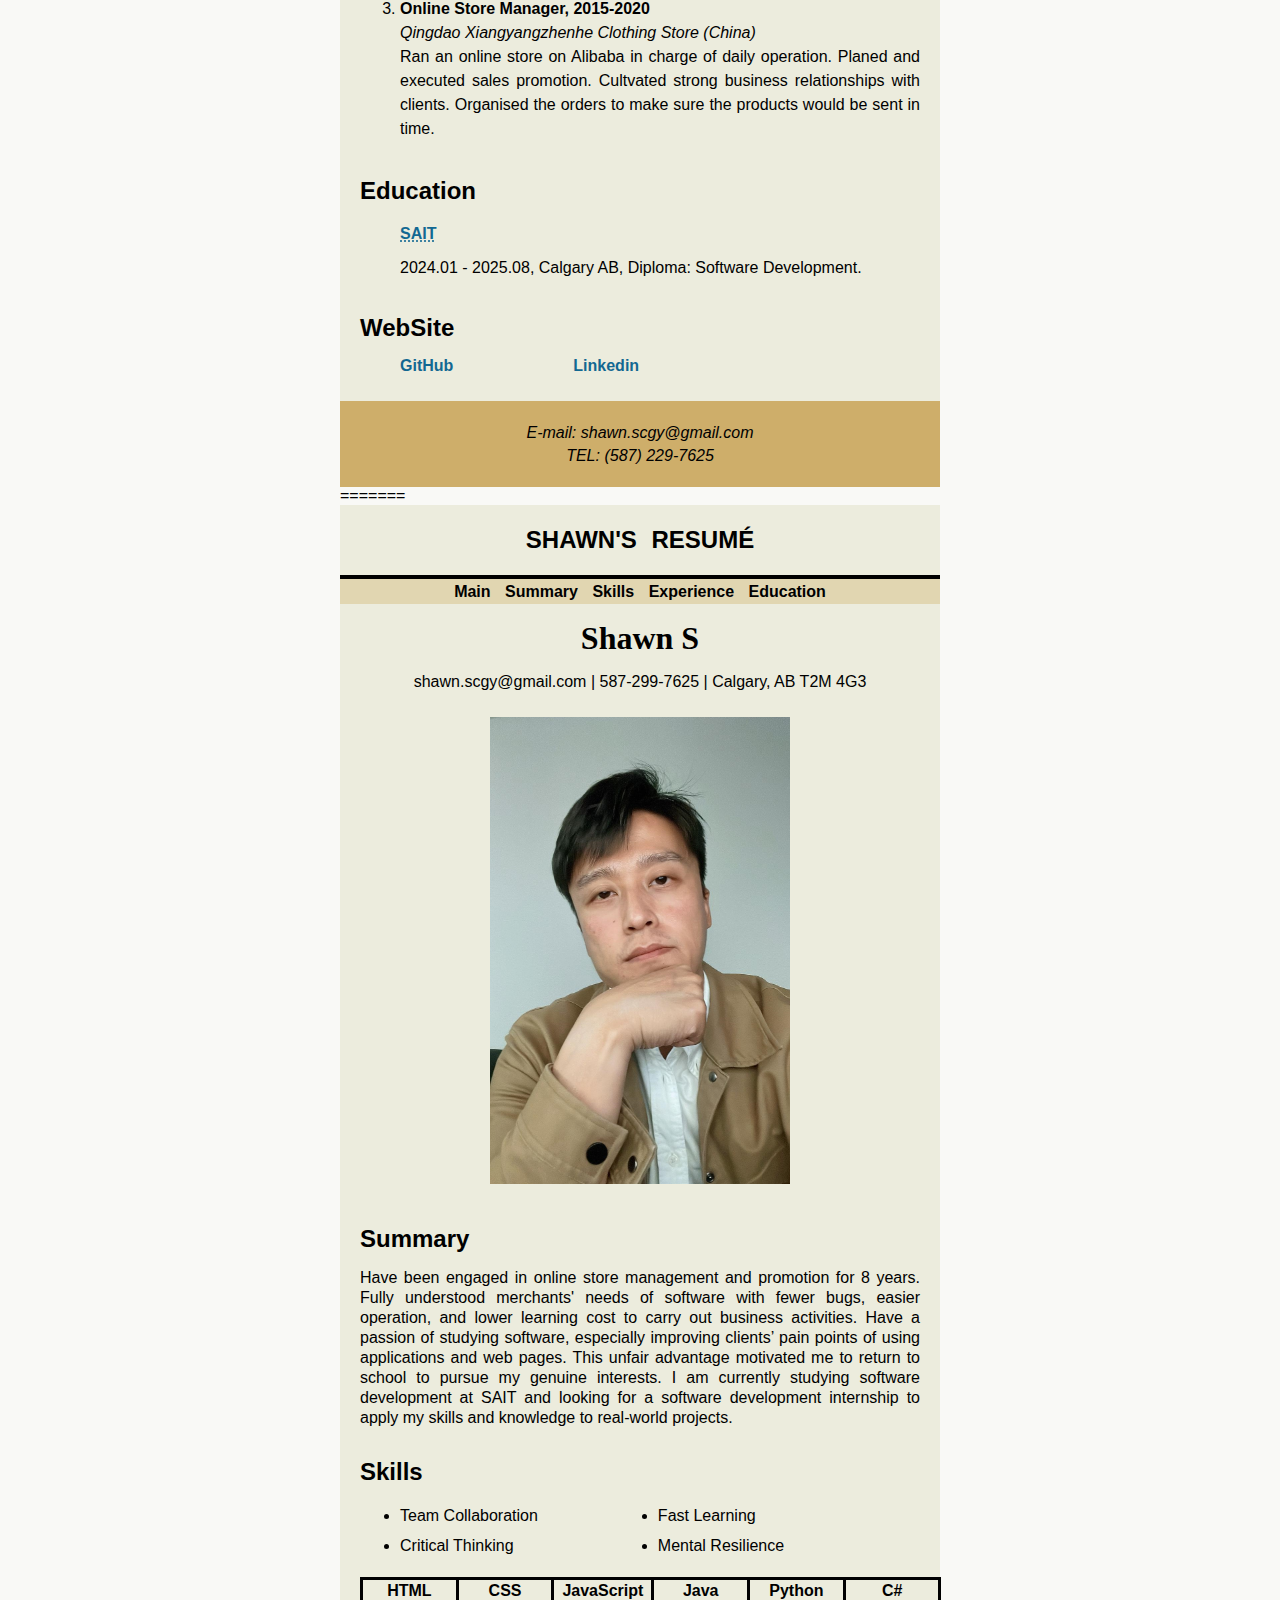
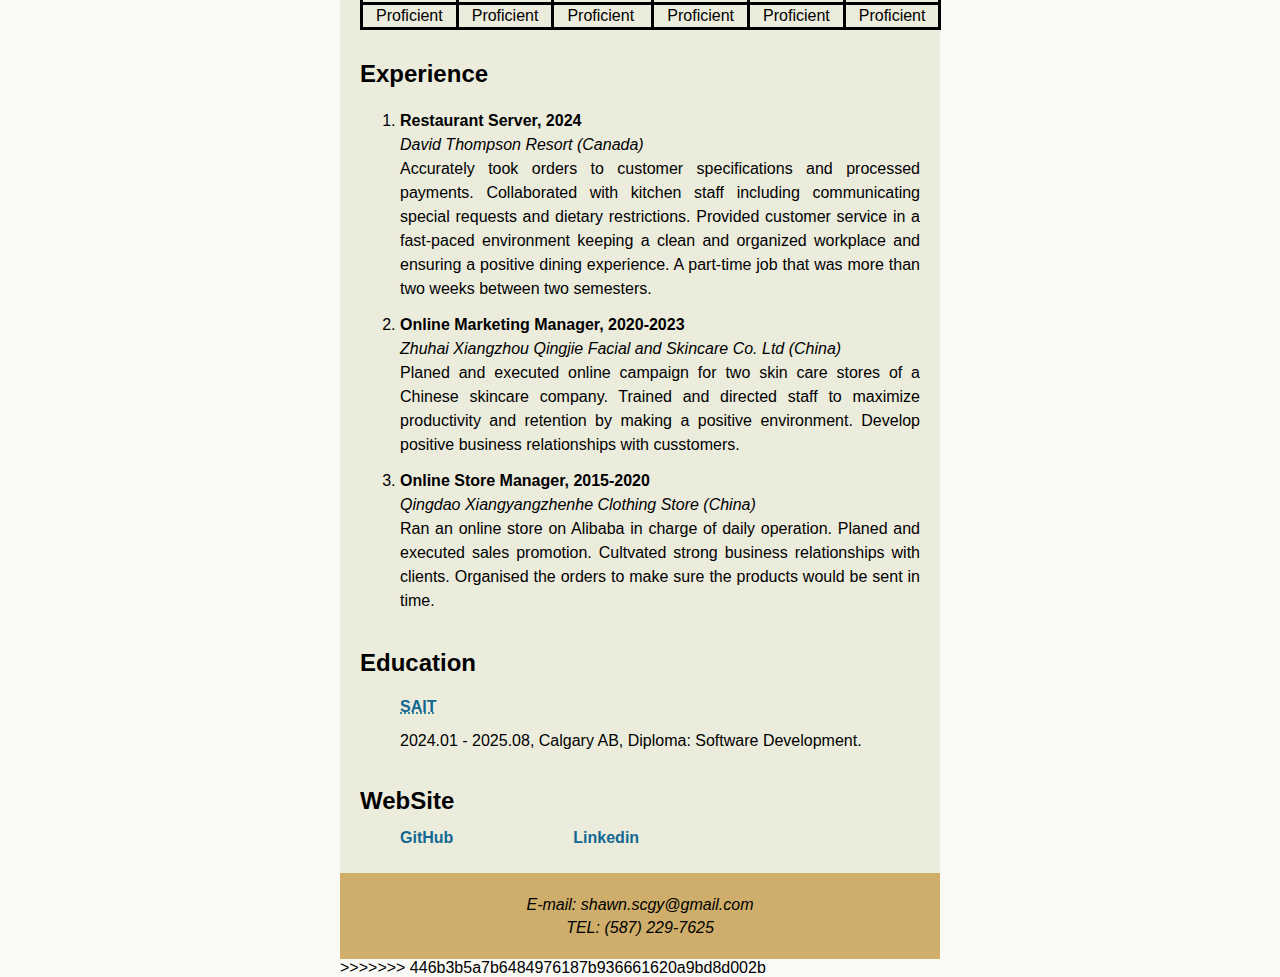
==== commit bb903401: "Merge branch 'master' of https://github.com/shawnscgy/myWebSite" ====
--- a/index.html
+++ b/index.html
@@ -1,3 +1,4 @@
+<<<<<<< HEAD
 <!DOCTYPE html>
 <html lang="en">
   <head>
@@ -134,3 +135,141 @@
     <script src="./scripts/script.js"></script>
   </body>
 </html>
+=======
+<!DOCTYPE html>
+<html lang="en">
+  <head>
+    <meta charset="UTF-8" />
+    <meta name="viewport" content="width=device-width, initial-scale=1.0" />
+    <title>Shawn S</title>
+    <link rel="icon" href="./image/Shawnxicon.png" type="image/x-icon" />
+    <link rel="stylesheet" href="./styles/styles.css" />
+  </head>
+  <body>
+    <header><h2>SHAWN'S RESUMÉ</h2></header>
+    <nav>
+      <a scr="index.html" id="mai"><strong>Main</strong></a>
+      <a id="sum"><strong>Summary</strong></a>
+      <a id="ski"><strong>Skills</strong></a>
+      <a id="exp"><strong>Experience</strong></a>
+      <a id="edu"><strong>Education</strong></a>
+    </nav>
+    <main id="main">
+      <div class="firstheading"><h1>Shawn S</h1></div>
+      <p class="contacts">
+        shawn.scgy@gmail.com | 587-299-7625 | Calgary, AB T2M 4G3
+      </p>
+      <p class="portrait">
+        <img src="./image/resume.jpg" alt="Handsome me!" width="300" />
+      </p>
+
+      <div class="content" id="alternate">
+        <div id="sumText">
+          <h2 id="sumHeader">Summary</h2>
+          <p class="summarypara">
+            Have been engaged in online store management and promotion for 8 years. Fully understood merchants' needs of software with fewer bugs, easier operation, and lower learning cost to carry out business activities. Have a passion of studying software, especially improving clients’ pain points of using applications and web pages. This unfair advantage motivated me to return to school to pursue my genuine interests. I am currently studying software development at SAIT and looking for a software development internship to apply my skills and knowledge to real-world projects.
+          </p>
+        </div>
+        <div id="skiText">
+        <div><h2 class="tooClose">Skills</h2></div>
+
+        <ul class="bullet">
+          <div class="bulletp1">
+            <li>Team Collaboration</li>
+            <li>Critical Thinking</li>
+          </div>
+          <div class="bulletp2">
+            <li>Fast Learning</li>
+            <li>Mental Resilience</li>
+          </div>
+        </ul>
+        <div>
+          <table>
+            <tr>
+              <th>HTML</th>
+              <th>CSS</th>
+              <th>JavaScript</th>
+              <th>Java</th>
+              <th>Python</th>
+              <th>C#</th>
+            </tr>
+            <tr>
+              <td>Proficient</td>
+              <td>Proficient</td>
+              <td>Proficient</td>
+              <td>Proficient</td>
+              <td>Proficient</td>
+              <td>Proficient</td>
+            </tr>
+          </table>
+        </div>
+      </div>
+      <div id="expText">
+        <h2 class="tooClose">Experience</h2>
+        <ol>
+          <li>
+            <strong>Restaurant Server, 2024</strong>
+            <div><em>David Thompson Resort (Canada)</em></div>
+            <div>
+              Accurately took orders to customer specifications and processed payments.
+              Collaborated with kitchen staff including communicating special requests and dietary restrictions.
+              Provided customer service in a fast-paced environment keeping a clean and organized workplace and ensuring a positive dining experience.
+              A part-time job that was more than two weeks between two semesters.
+
+            </div>
+          </li>
+          <li>
+            <strong>Online Marketing Manager, 2020-2023</strong>
+              <div><em>Zhuhai Xiangzhou Qingjie Facial and Skincare Co. Ltd (China)</em></div>
+            <div>
+              Planed and executed online campaign for two skin care stores of a
+              Chinese skincare company. Trained and directed staff to maximize
+              productivity and retention by making a positive environment.
+              Develop positive business relationships with cusstomers.
+            </div>
+          </li>
+          <li>
+            <strong>Online Store Manager, 2015-2020</strong>
+            <div><em>Qingdao Xiangyangzhenhe Clothing Store (China)</em></div>
+            <div>
+              Ran an online store on Alibaba in charge of daily operation.
+              Planed and executed sales promotion. Cultvated strong business
+              relationships with clients. Organised the orders to make sure the
+              products would be sent in time.
+            </div>
+          </li>
+
+          
+        </ol>
+      </div>
+      <div id="eduText">
+        <div><h2 class="tooClose">Education</h2></div>
+        <ul class="latest">
+          <li class="sublatest">
+            <div  class="sait">
+            <a href="https://www.sait.ca/"
+              ><abbr title="Southern Alberta Institute of Technology">SAIT</abbr
+              ></a
+            >
+          </div><p>2024.01 - 2025.08, Calgary AB, Diploma: Software Development.</p>
+          </li>
+        </ul>
+      </div>
+        <div><h2>WebSite</h2></div>
+        <ul class="link">
+          <div>
+          <a href="https://github.com/shawnscgy" class="website">GitHub</a>
+        </div>
+        <div>
+          <a href="https://www.linkedin.com/in/shawn-s-95a9052b3/" class="website">Linkedin</a>
+        </div>
+      </div>
+    </main>
+    <footer id="footer">
+      <div><em>E-mail: shawn.scgy@gmail.com</em></div>
+      <div><em>TEL: (587) 229-7625</em></div>
+    </footer>
+    <script src="./scripts/script.js"></script>
+  </body>
+</html>
+>>>>>>> 446b3b5a7b6484976187b936661620a9bd8d002b
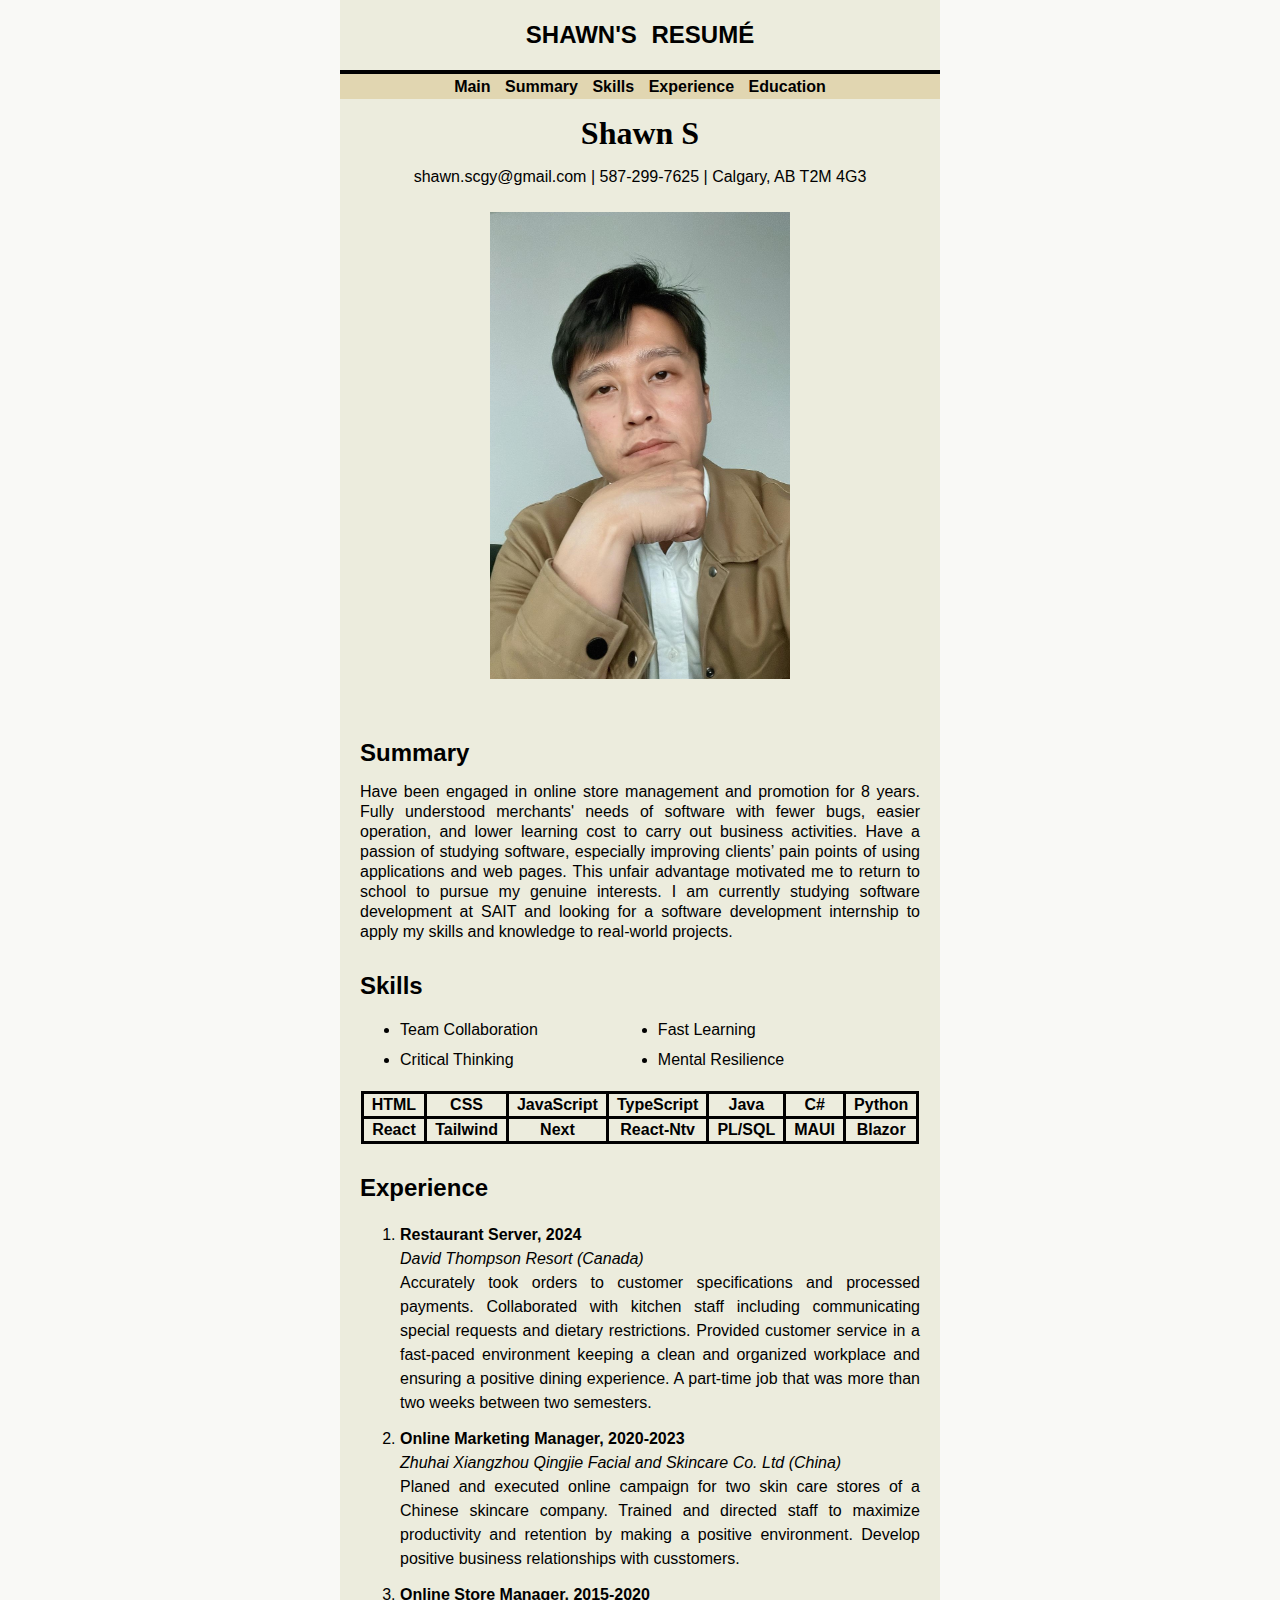
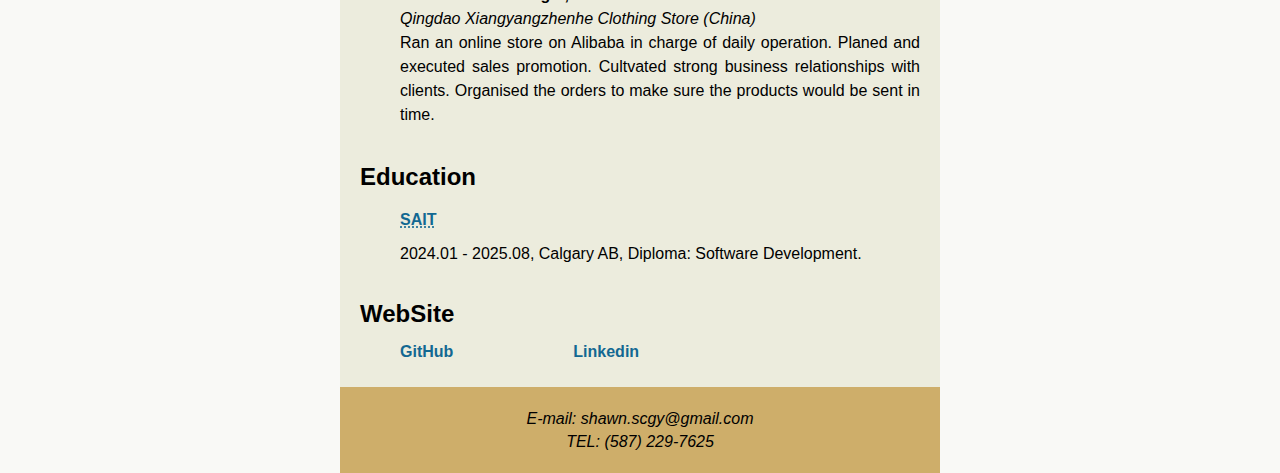
==== commit 940a3f15: "updata9.30" ====
--- a/index.html
+++ b/index.html
@@ -1,4 +1,3 @@
-<<<<<<< HEAD
 <!DOCTYPE html>
 <html lang="en">
   <head>
@@ -55,14 +54,17 @@
               <th>TypeScript</th>
               <th>Java</th>
               <th>C#</th>
+              <th>Python</th>
+              
             </tr>
             <tr>
               <th>React</th>
               <th>Tailwind</th>
               <th>Next</th>
-              <th>React-Native</th>
+              <th>React-Ntv</th>
               <th>PL/SQL</th>
               <th>MAUI</th>
+              <th>Blazor</th>
             </tr>
           </table>
         </div>
@@ -135,141 +137,3 @@
     <script src="./scripts/script.js"></script>
   </body>
 </html>
-=======
-<!DOCTYPE html>
-<html lang="en">
-  <head>
-    <meta charset="UTF-8" />
-    <meta name="viewport" content="width=device-width, initial-scale=1.0" />
-    <title>Shawn S</title>
-    <link rel="icon" href="./image/Shawnxicon.png" type="image/x-icon" />
-    <link rel="stylesheet" href="./styles/styles.css" />
-  </head>
-  <body>
-    <header><h2>SHAWN'S RESUMÉ</h2></header>
-    <nav>
-      <a scr="index.html" id="mai"><strong>Main</strong></a>
-      <a id="sum"><strong>Summary</strong></a>
-      <a id="ski"><strong>Skills</strong></a>
-      <a id="exp"><strong>Experience</strong></a>
-      <a id="edu"><strong>Education</strong></a>
-    </nav>
-    <main id="main">
-      <div class="firstheading"><h1>Shawn S</h1></div>
-      <p class="contacts">
-        shawn.scgy@gmail.com | 587-299-7625 | Calgary, AB T2M 4G3
-      </p>
-      <p class="portrait">
-        <img src="./image/resume.jpg" alt="Handsome me!" width="300" />
-      </p>
-
-      <div class="content" id="alternate">
-        <div id="sumText">
-          <h2 id="sumHeader">Summary</h2>
-          <p class="summarypara">
-            Have been engaged in online store management and promotion for 8 years. Fully understood merchants' needs of software with fewer bugs, easier operation, and lower learning cost to carry out business activities. Have a passion of studying software, especially improving clients’ pain points of using applications and web pages. This unfair advantage motivated me to return to school to pursue my genuine interests. I am currently studying software development at SAIT and looking for a software development internship to apply my skills and knowledge to real-world projects.
-          </p>
-        </div>
-        <div id="skiText">
-        <div><h2 class="tooClose">Skills</h2></div>
-
-        <ul class="bullet">
-          <div class="bulletp1">
-            <li>Team Collaboration</li>
-            <li>Critical Thinking</li>
-          </div>
-          <div class="bulletp2">
-            <li>Fast Learning</li>
-            <li>Mental Resilience</li>
-          </div>
-        </ul>
-        <div>
-          <table>
-            <tr>
-              <th>HTML</th>
-              <th>CSS</th>
-              <th>JavaScript</th>
-              <th>Java</th>
-              <th>Python</th>
-              <th>C#</th>
-            </tr>
-            <tr>
-              <td>Proficient</td>
-              <td>Proficient</td>
-              <td>Proficient</td>
-              <td>Proficient</td>
-              <td>Proficient</td>
-              <td>Proficient</td>
-            </tr>
-          </table>
-        </div>
-      </div>
-      <div id="expText">
-        <h2 class="tooClose">Experience</h2>
-        <ol>
-          <li>
-            <strong>Restaurant Server, 2024</strong>
-            <div><em>David Thompson Resort (Canada)</em></div>
-            <div>
-              Accurately took orders to customer specifications and processed payments.
-              Collaborated with kitchen staff including communicating special requests and dietary restrictions.
-              Provided customer service in a fast-paced environment keeping a clean and organized workplace and ensuring a positive dining experience.
-              A part-time job that was more than two weeks between two semesters.
-
-            </div>
-          </li>
-          <li>
-            <strong>Online Marketing Manager, 2020-2023</strong>
-              <div><em>Zhuhai Xiangzhou Qingjie Facial and Skincare Co. Ltd (China)</em></div>
-            <div>
-              Planed and executed online campaign for two skin care stores of a
-              Chinese skincare company. Trained and directed staff to maximize
-              productivity and retention by making a positive environment.
-              Develop positive business relationships with cusstomers.
-            </div>
-          </li>
-          <li>
-            <strong>Online Store Manager, 2015-2020</strong>
-            <div><em>Qingdao Xiangyangzhenhe Clothing Store (China)</em></div>
-            <div>
-              Ran an online store on Alibaba in charge of daily operation.
-              Planed and executed sales promotion. Cultvated strong business
-              relationships with clients. Organised the orders to make sure the
-              products would be sent in time.
-            </div>
-          </li>
-
-          
-        </ol>
-      </div>
-      <div id="eduText">
-        <div><h2 class="tooClose">Education</h2></div>
-        <ul class="latest">
-          <li class="sublatest">
-            <div  class="sait">
-            <a href="https://www.sait.ca/"
-              ><abbr title="Southern Alberta Institute of Technology">SAIT</abbr
-              ></a
-            >
-          </div><p>2024.01 - 2025.08, Calgary AB, Diploma: Software Development.</p>
-          </li>
-        </ul>
-      </div>
-        <div><h2>WebSite</h2></div>
-        <ul class="link">
-          <div>
-          <a href="https://github.com/shawnscgy" class="website">GitHub</a>
-        </div>
-        <div>
-          <a href="https://www.linkedin.com/in/shawn-s-95a9052b3/" class="website">Linkedin</a>
-        </div>
-      </div>
-    </main>
-    <footer id="footer">
-      <div><em>E-mail: shawn.scgy@gmail.com</em></div>
-      <div><em>TEL: (587) 229-7625</em></div>
-    </footer>
-    <script src="./scripts/script.js"></script>
-  </body>
-</html>
->>>>>>> 446b3b5a7b6484976187b936661620a9bd8d002b
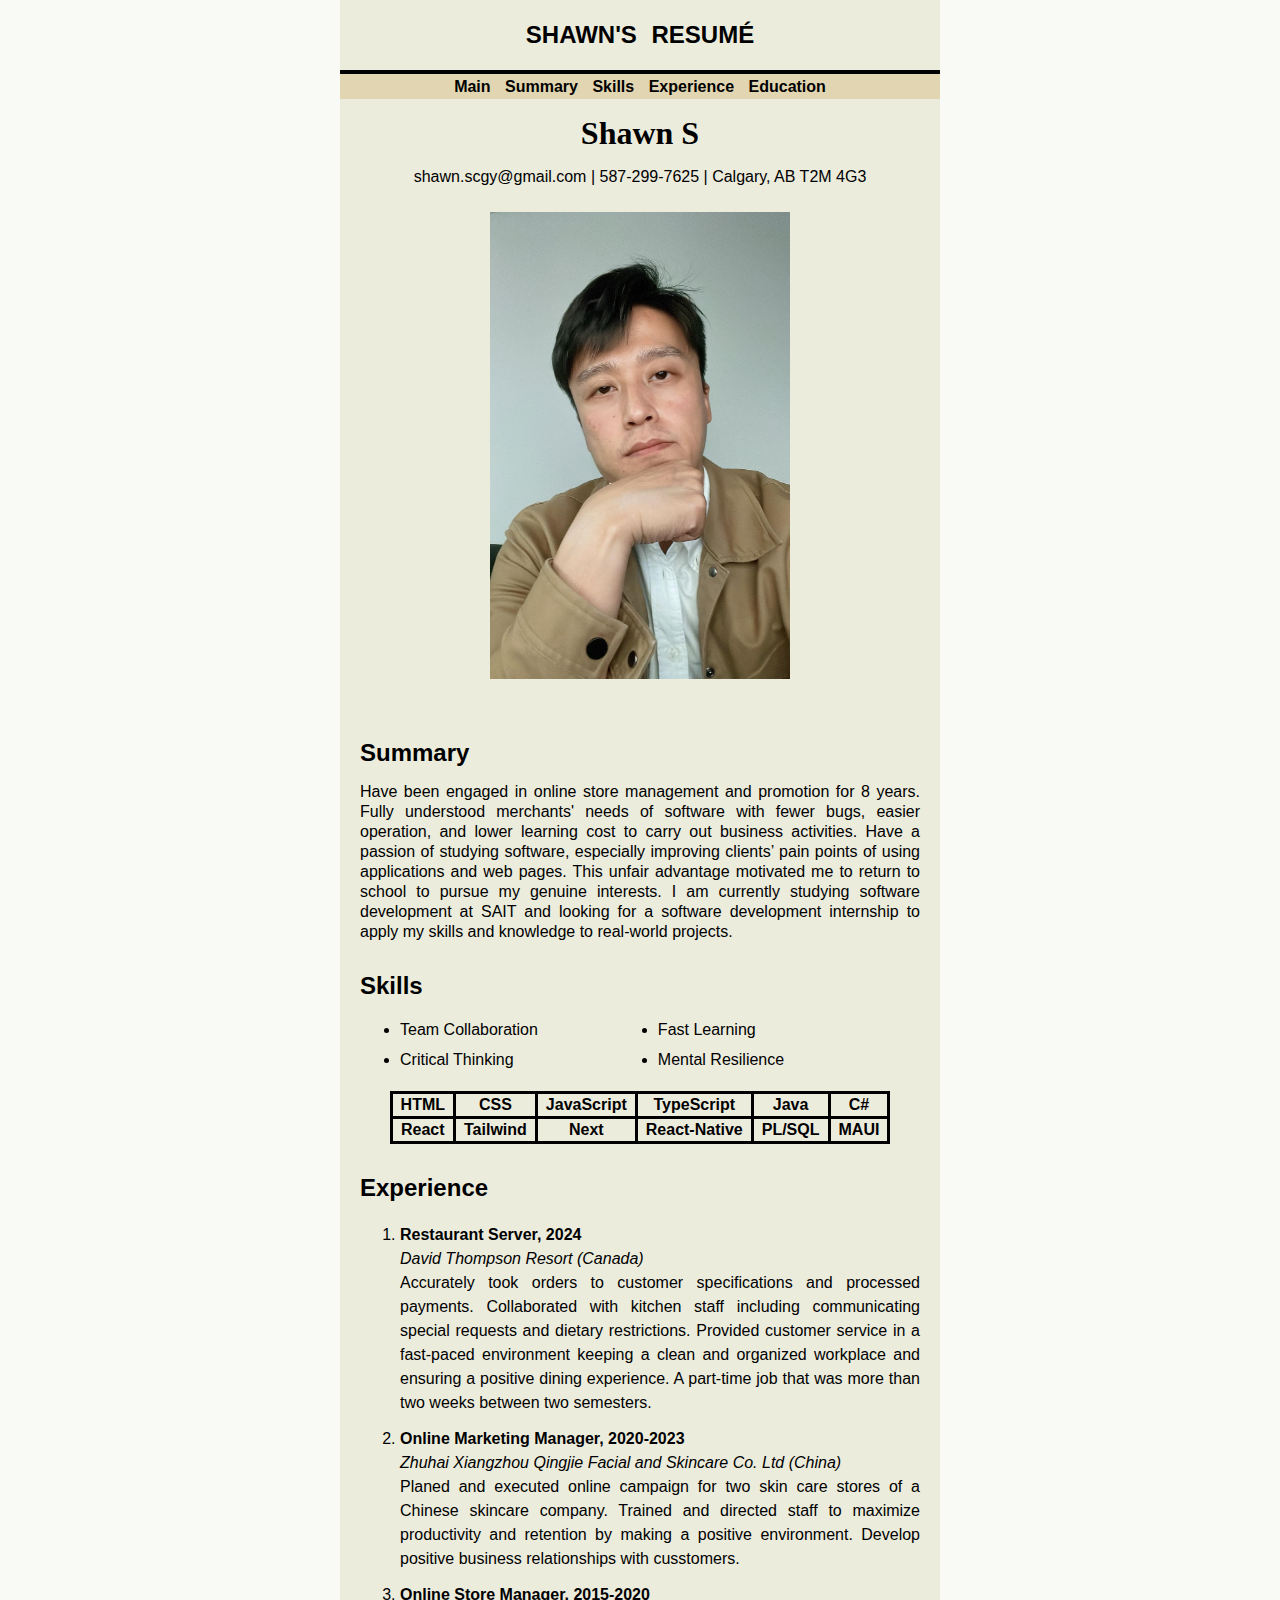
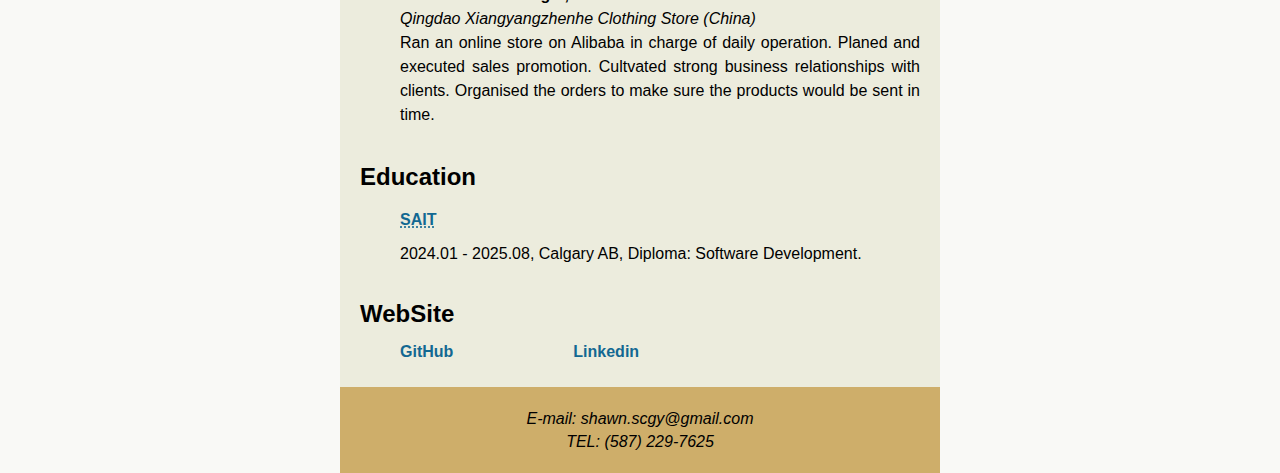
==== commit 5a6b15cc: "updataagain9.30" ====
--- a/index.html
+++ b/index.html
@@ -54,17 +54,14 @@
               <th>TypeScript</th>
               <th>Java</th>
               <th>C#</th>
-              <th>Python</th>
-              
             </tr>
             <tr>
               <th>React</th>
               <th>Tailwind</th>
               <th>Next</th>
-              <th>React-Ntv</th>
+              <th>React-Native</th>
               <th>PL/SQL</th>
               <th>MAUI</th>
-              <th>Blazor</th>
             </tr>
           </table>
         </div>
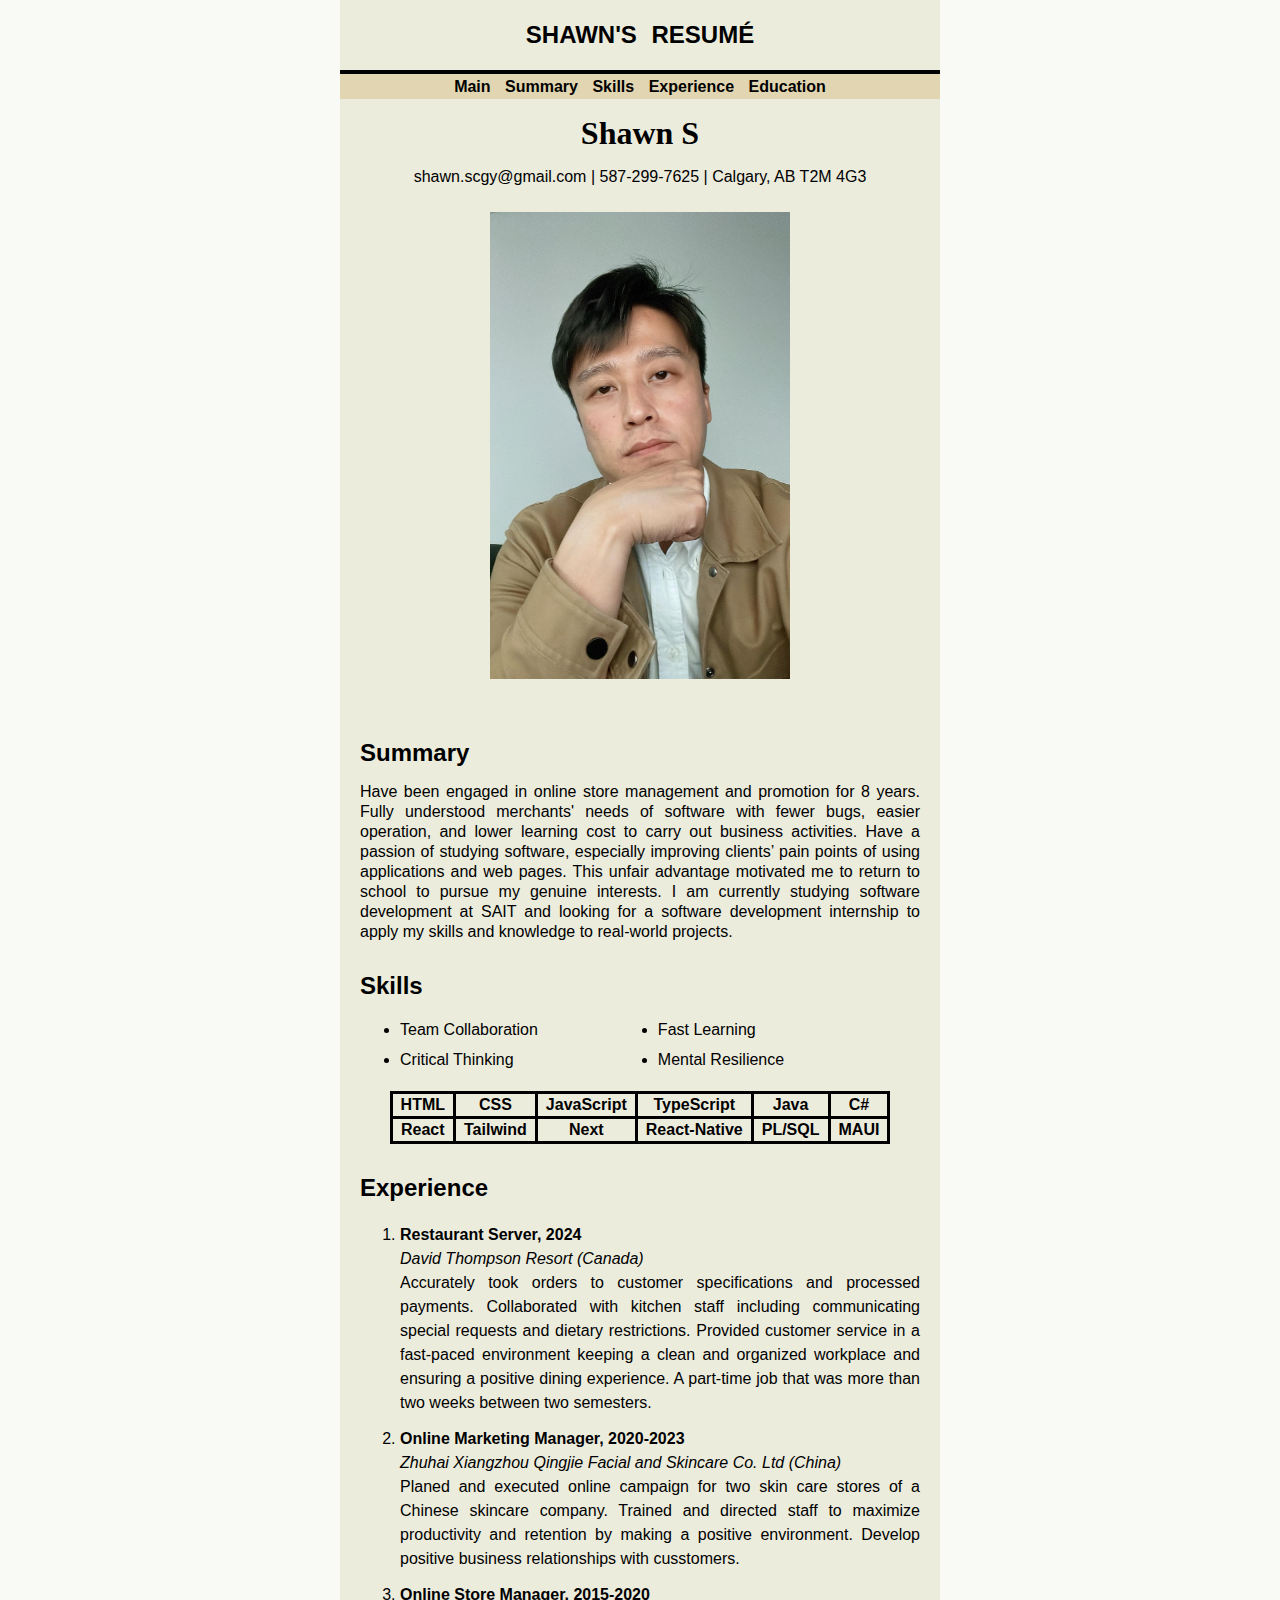
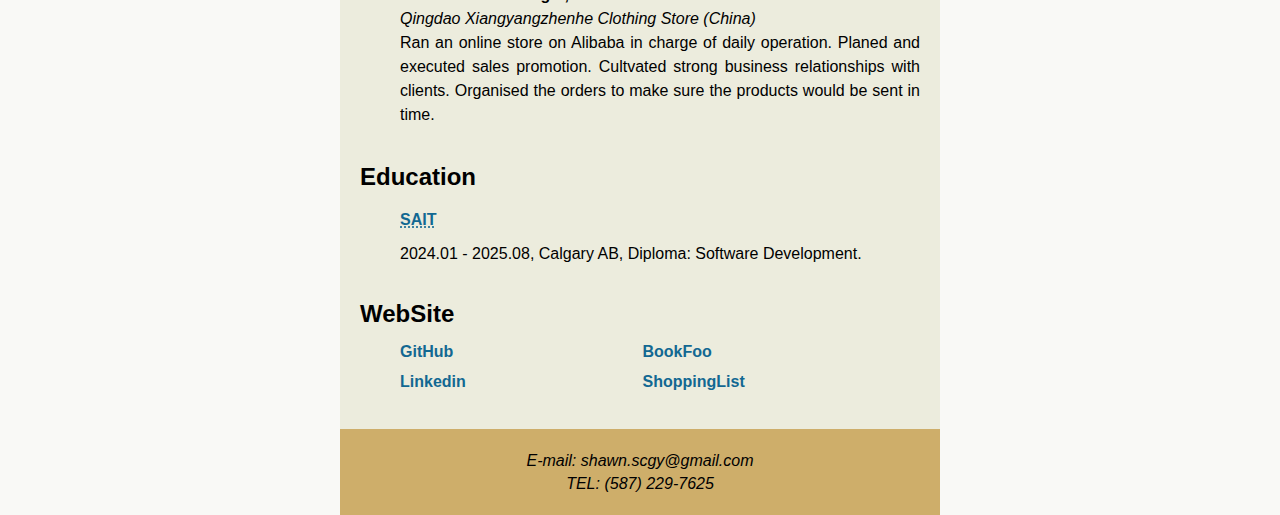
==== commit b66b5805: "add bookfoo and shopping list link" ====
--- a/index.html
+++ b/index.html
@@ -118,14 +118,16 @@
         </ul>
       </div>
         <div><h2>WebSite</h2></div>
-        <ul class="link">
-          <div>
+      <ul class="link">
+        <div>
           <a href="https://github.com/shawnscgy" class="website">GitHub</a>
+          <a href="https://www.linkedin.com/in/shawn-s-95a9052b3/" class="website">Linkedin</a>
         </div>
         <div>
-          <a href="https://www.linkedin.com/in/shawn-s-95a9052b3/" class="website">Linkedin</a>
+          <a href="https://www.linkedin.com/in/shawn-s-95a9052b3/" class="website">BookFoo</a>
+          <a href="https://www.linkedin.com/in/shawn-s-95a9052b3/" class="website">ShoppingList</a>
         </div>
-      </div>
+      </ul>
     </main>
     <footer id="footer">
       <div><em>E-mail: shawn.scgy@gmail.com</em></div>
--- a/styles/styles.css
+++ b/styles/styles.css
@@ -138,9 +138,10 @@
   flex-direction: row;
   color: rgb(18, 104, 146);
   font-weight: bolder;
-  text-decoration: none;
 }
 .website {
+  display:inline-block;
+  margin-bottom: 12px;
   margin-right: 120px;
 }
 a:visited {
